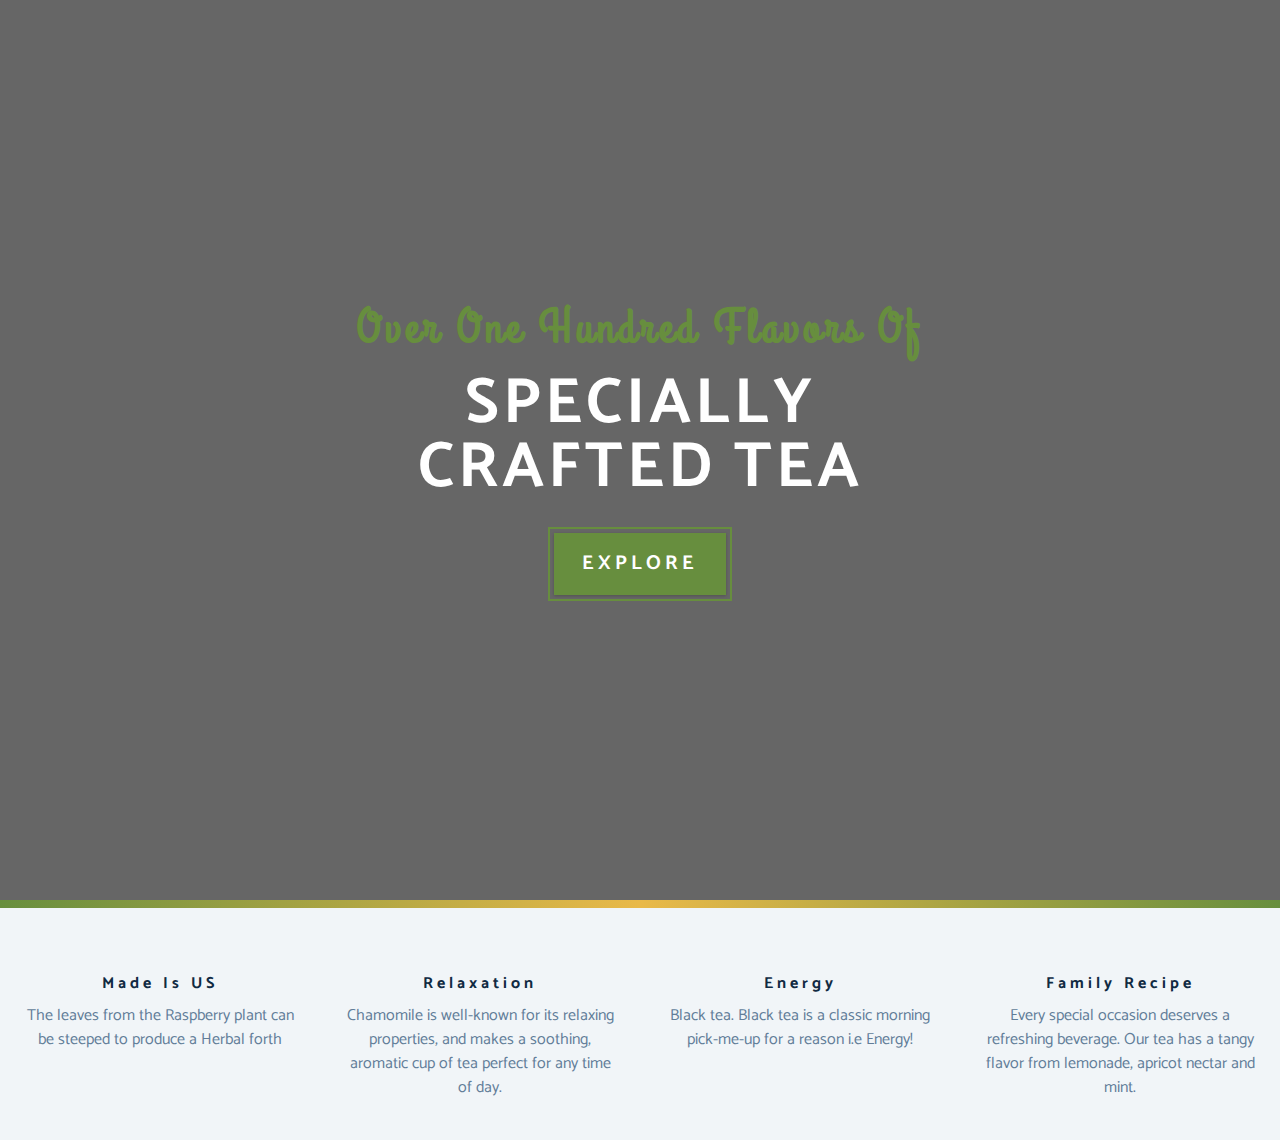
==== index.html @ 21730d1a "skills columns card and clear fix" ====
<!DOCTYPE html>
<html lang="en">
  <head>
    <meta charset="UTF-8" />
    <meta http-equiv="X-UA-Compatible" content="IE=edge" />
    <meta name="viewport" content="width=device-width, initial-scale=1.0" />
    <title>Tea Station Project || Home</title>
    <!-- Icon link -->
    <link
      rel="stylesheet"
      href="./fontawesome-free-6.2.1-web/css/all.min.css"
    />
    <!-- custom CSS link -->
    <link rel="stylesheet" href="css/styles.css" />
  </head>
  <body>
    <!-- navbar -->
    <!-- header -->
    <header class="header">
      <div class="banner">
        <h2>over one hundred flavors of</h2>
        <h1>specially <br />crafted tea</h1>
        <a href="skills.html" class="btn banner-btn"> explore </a>
      </div>
    </header>
    <!-- end of header -->
    <div class="content-divider"></div>
    <!-- skills section -->
    <section class="skills clearfix">
      <!-- single skill -->
      <article class="skill">
        <span class="skill-icon">
          <i class="fas fa-mug-hot"></i>
        </span>
        <h4 class="skill-title">made is US</h4>
        <p class="skill-text">
          The leaves from the Raspberry plant can be steeped to produce a Herbal
          forth
        </p>
      </article>
      <!-- END OF single skill -->
      <!-- second skill -->
      <article class="skill">
        <span class="skill-icon">
          <i class="fas fa-glass-cheers"></i>
        </span>
        <h4 class="skill-title">relaxation</h4>
        <p class="skill-text">
          Chamomile is well-known for its relaxing properties, and makes a
          soothing, aromatic cup of tea perfect for any time of day.
        </p>
      </article>
      <!-- END OF second skill -->
      <!-- Third skill -->
      <article class="skill">
        <span class="skill-icon">
          <i class="fas fa-bomb"></i>
        </span>
        <h4 class="skill-title">energy</h4>
        <p class="skill-text">
          Black tea. Black tea is a classic morning pick-me-up for a reason i.e
          Energy!
        </p>
      </article>
      <!-- END OF Third skill -->
      <!-- fourth skill -->
      <article class="skill">
        <span class="skill-icon">
          <i class="fas fa-mug-hot"></i>
        </span>
        <h4 class="skill-title">family recipe</h4>
        <p class="skill-text">
          Every special occasion deserves a refreshing beverage. Our tea has a
          tangy flavor from lemonade, apricot nectar and mint.
        </p>
      </article>
      <!-- END OF fourth skill -->
    </section>

    <!-- end of skills section -->
    <!-- Your Code goes here -->
    <script src="./app.js"></script>
  </body>
</html>
---- css/styles.css ----
/* 
===============================
Fonts
===============================
*/

/* 
global styles
-faster development
-reusable
*/
@import url('https://fonts.googleapis.com/css2?family=Catamaran:wght@400;700&family=Grand+Hotel&display=swap');

/* 
===============================
Variables
===============================
*/
:root {
  --clr-primary: #678e3e;
  --clr-primary-light: #beedac;
  --clr-grey-1: #102a42;
  --clr-grey-5: #617d98;
  --clr-grey-10: #f1f5f8;
  --clr-white: #fff;
  --ff-primary: 'Catamaran', sans-serif;
  --ff-secondary: 'Grand Hotel', cursive;
  --transition: all 0.3s linear;
  --spacing: 0.25rem;
  --radius: 0.5rem;
}

* {
  margin: 0;
  padding: 0;
  box-sizing: border-box;
}

body {
  font-family: var(--ff-primary);
  background: var(--clr-white);
  color: var(--clr-grey-1);
  line-height: 1.5;
  font-size: 0.875rem;
}

a {
  text-decoration: none;
}

img {
  width: 100%;
  display: block;
}

h1,
h2,
h3,
h4 {
  letter-spacing: var(--spacing);
  text-transform: capitalize;
  line-height: 1.25;
  margin-bottom: 0.75rem;
}
h1 {
  font-size: 3rem;
}
h2 {
  font-size: 2rem;
}
h3 {
  font-size: 1.5rem;
}
h4 {
  font-size: 0.875rem;
}
p {
  margin-bottom: 1.25rem;
}

@media screen and (min-width: 800px) {
  h1 {
    font-size: 4rem;
  }
  h2 {
    font-size: 3rem;
  }
  h3 {
    font-size: 2rem;
  }
  h4 {
    font-size: 1rem;
  }
  body {
    font-size: 1rem;
  }
  h1,
  h2,
  h3,
  h4 {
    line-height: 1;
  }
}
/* more global CSS */

.btn {
  text-transform: uppercase;
  background: var(--clr-primary);
  color: var(--clr-white);
  padding: 0.75rem 1rem;
  letter-spacing: var(--spacing);
  display: inline-block;
  font-weight: 700;
  transition: var(--transition);
  font-size: 1rem;
  border: none;
  cursor: pointer;
  box-shadow: 0 1px 3px rgba(0, 0, 0, 0.2);
}

.btn:hover {
  color: var(--clr-primary);
  background: var(--clr-primary-light);
}

.clearfix::after,
.clearfix::before {
  content: '';
  clear: both;
  display: table;
}
/* 
===============================
Header
===============================
*/

.header {
  min-height: 100vh;
  background: linear-gradient(rgba(0, 0, 0, 0.6), rgba(0, 0, 0, 0.6)),
    url('../images/main-bcg.jpeg') center/cover no-repeat fixed;
  position: relative;
  /* animation */
  overflow-x: hidden;
}
.banner {
  text-align: center;
  position: absolute;
  top: 50%;
  left: 50%;
  transform: translate(-50%, -50%);
}

.banner h2 {
  font-family: var(--ff-secondary);
  color: var(--clr-primary);
  /* animation */
}

.banner h1 {
  text-transform: uppercase;
  color: var(--clr-white);
  margin-top: 1.25rem;
  margin-bottom: 2rem;
  /* animation */
}

.banner-btn {
  outline: 0.125rem solid var(--clr-primary);
  outline-offset: 0.25rem;
  font-size: 1.25rem;
  padding: 1rem 1.75rem;
}

/* content divider */
.content-divider {
  height: 0.5rem;
  background: linear-gradient(
    to left,
    var(--clr-primary),
    #e9b949,
    var(--clr-primary)
  );
}

/* 
===============================
SKILLS
===============================
*/

.skills {
  background: var(--clr-grey-10);
}

.skill {
  padding: 2.5rem 0;
  text-align: center;
  transition: var(--transition);
}

.skill-icon {
  font-size: 2.5rem;
  margin-bottom: 1.25rem;
  transition: var(--transition);
  display: inline-block;
  color: var(--clr-primary);
}

.skill-text {
  color: var(--clr-grey-5);
  max-width: 17rem;
  margin: 0 auto;
}

.skill:hover {
  background: var(--clr-white);
  box-shadow: 0 2px var(--clr-primary);
}

.skill:hover .skill-icon {
  transform: translateY(-5px);
}

@media screen and (min-width: 576px) {
  .skill {
    float: left;
    width: 50%;
  }
}
@media screen and (min-width: 1200px) {
  .skill {
    width: 25%;
  }
}
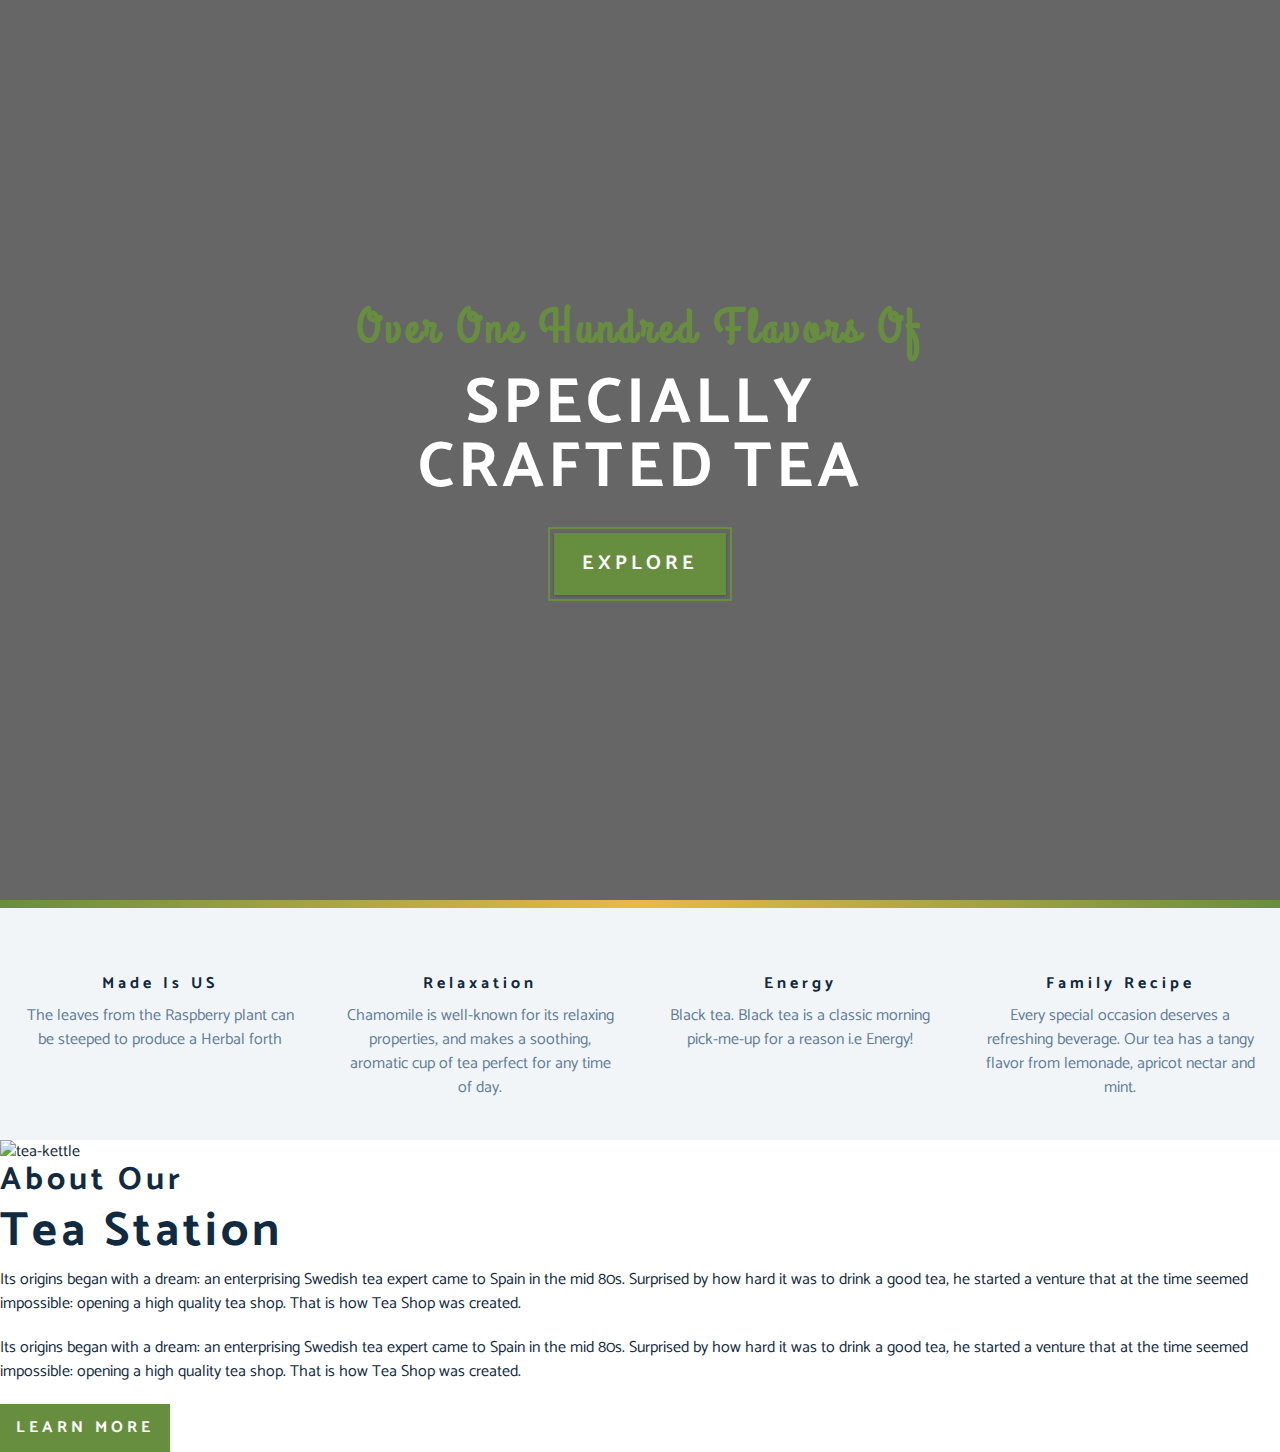
==== commit aa84f815: "setup about html structure" ====
--- a/index.html
+++ b/index.html
@@ -76,9 +76,48 @@
       </article>
       <!-- END OF fourth skill -->
     </section>
+    <!-- end of skills section -->
 
-    <!-- end of skills section -->
-    <!-- Your Code goes here -->
+    <!-- about -->
+    <section>
+      <div class="section-center clearfix">
+        <!-- about img -->
+        <article class="about-img">
+          <div class="about-picture-container">
+            <img
+              src="./images/about-bcg.jpeg"
+              alt="tea-kettle"
+              class="about-picture"
+            />
+          </div>
+        </article>
+        <!-- about info -->
+        <article class="about-info">
+          <!-- section title -->
+          <div class="section-title">
+            <h3>about our</h3>
+            <h2>tea station</h2>
+          </div>
+          <!-- end of section title -->
+          <p class="about-text">
+            Its origins began with a dream: an enterprising Swedish tea expert
+            came to Spain in the mid 80s. Surprised by how hard it was to drink
+            a good tea, he started a venture that at the time seemed impossible:
+            opening a high quality tea shop. That is how Tea Shop was created.
+          </p>
+          <p class="about-text">
+            Its origins began with a dream: an enterprising Swedish tea expert
+            came to Spain in the mid 80s. Surprised by how hard it was to drink
+            a good tea, he started a venture that at the time seemed impossible:
+            opening a high quality tea shop. That is how Tea Shop was created.
+          </p>
+          <a href="about.html" class="btn">learn more</a>
+        </article>
+      </div>
+    </section>
+    <!-- end of about  -->
+
+    <!-- Javacript -->
     <script src="./app.js"></script>
   </body>
 </html>
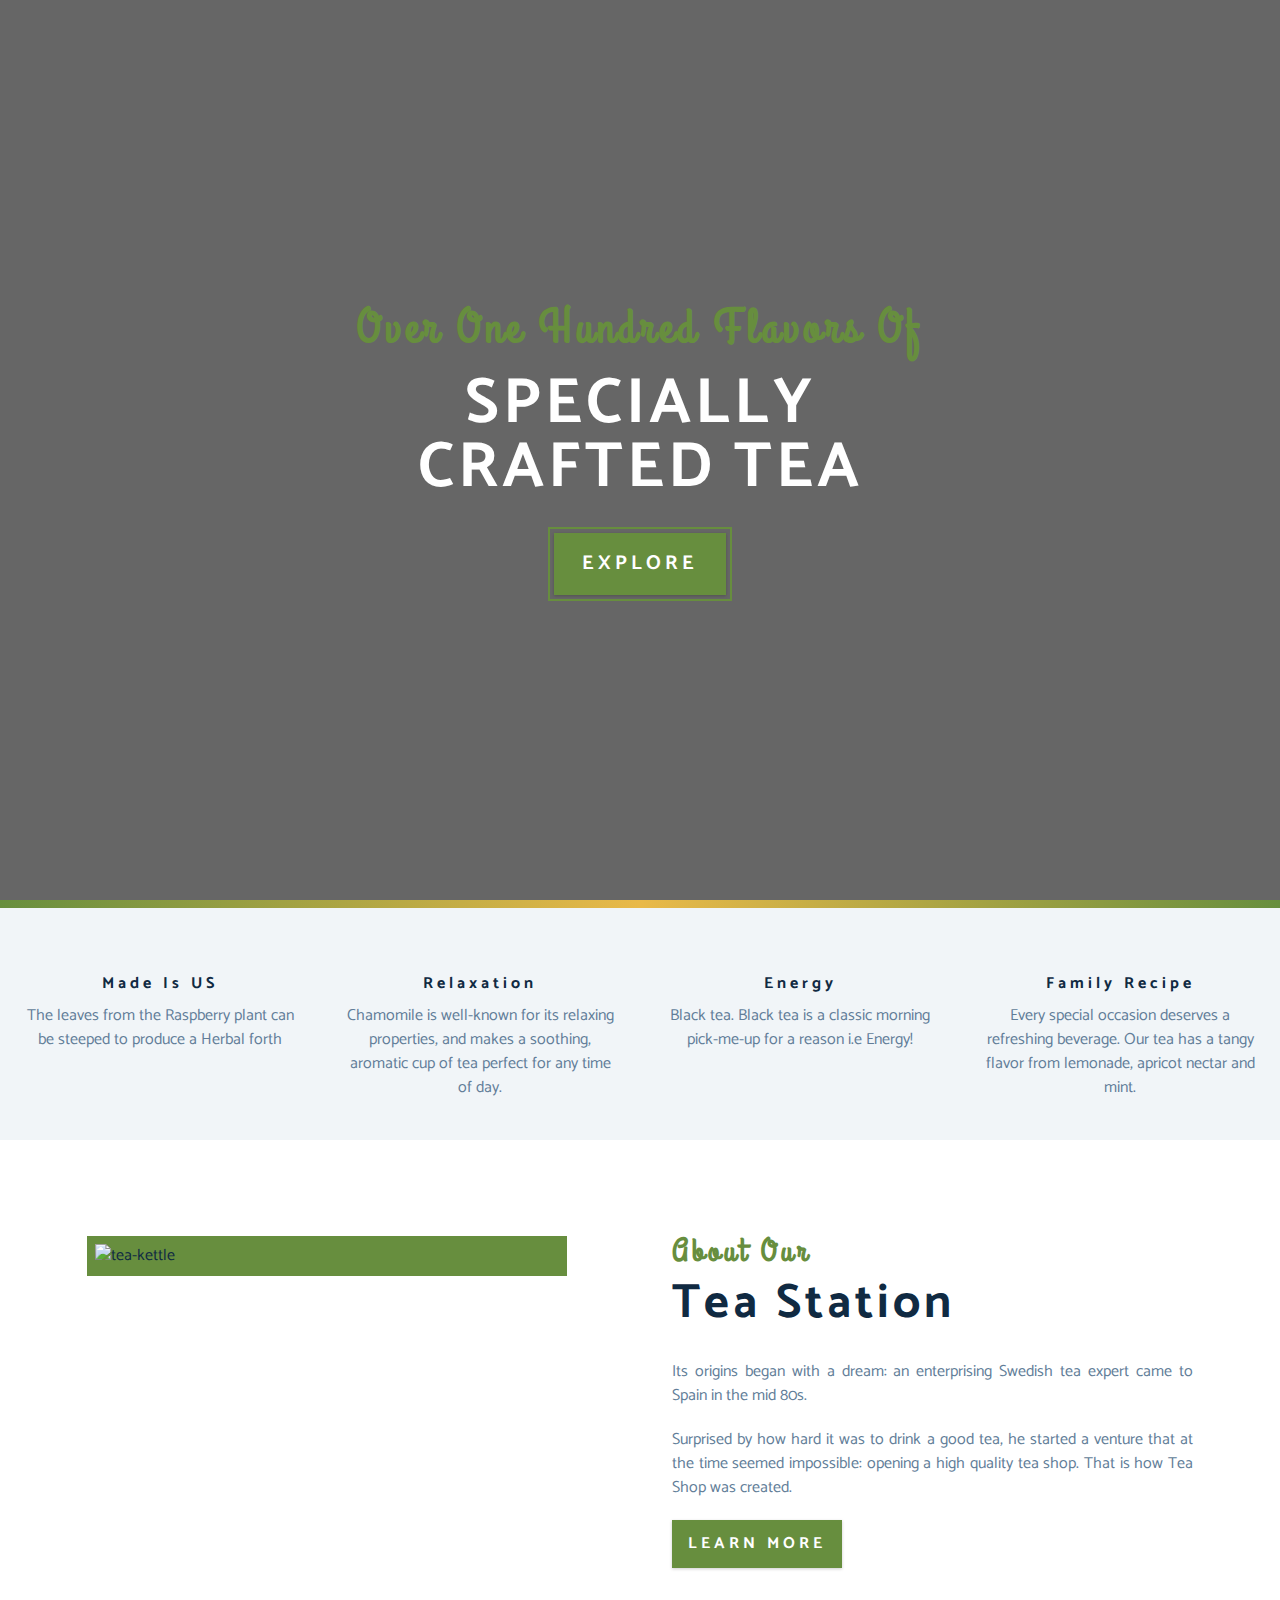
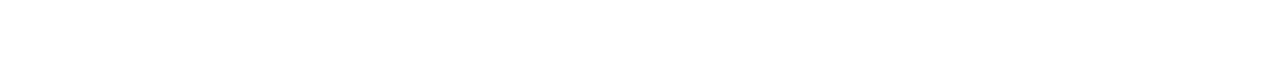
==== commit 721f2f57: "about css styling done" ====
--- a/index.html
+++ b/index.html
@@ -101,15 +101,12 @@
           <!-- end of section title -->
           <p class="about-text">
             Its origins began with a dream: an enterprising Swedish tea expert
-            came to Spain in the mid 80s. Surprised by how hard it was to drink
-            a good tea, he started a venture that at the time seemed impossible:
-            opening a high quality tea shop. That is how Tea Shop was created.
+            came to Spain in the mid 80s.
           </p>
           <p class="about-text">
-            Its origins began with a dream: an enterprising Swedish tea expert
-            came to Spain in the mid 80s. Surprised by how hard it was to drink
-            a good tea, he started a venture that at the time seemed impossible:
-            opening a high quality tea shop. That is how Tea Shop was created.
+            Surprised by how hard it was to drink a good tea, he started a
+            venture that at the time seemed impossible: opening a high quality
+            tea shop. That is how Tea Shop was created.
           </p>
           <a href="about.html" class="btn">learn more</a>
         </article>
--- a/css/styles.css
+++ b/css/styles.css
@@ -129,6 +129,30 @@
   clear: both;
   display: table;
 }
+
+.section-title h3 {
+  font-family: var(--ff-secondary);
+  color: var(--clr-primary);
+}
+
+.section-title {
+  margin-bottom: 2rem;
+}
+
+.section-center {
+  padding: 4rem 0;
+  width: 85vw;
+  margin: 0 auto;
+  max-width: 1170px;
+}
+
+@media screen and (min-width: 992px) {
+  .section-center {
+    padding: 4rem 1rem;
+    width: 95vw;
+  }
+}
+
 /* 
 ===============================
 Header
@@ -233,3 +257,47 @@
     width: 25%;
   }
 }
+
+/* 
+===============================
+About
+===============================
+*/
+.about-img,
+.about-info {
+  padding: 2rem 1rem;
+}
+
+.about-picture-container {
+  background: var(--clr-primary);
+  border: 0.5rem solid var(--clr-primary);
+  max-width: 30rem;
+  /* extra stuff */
+  overflow: hidden;
+}
+
+.about-picture {
+  transition: var(--transition);
+}
+
+.about-picture-container:hover .about-picture {
+  opacity: 0.6;
+  transform: scale(1.2);
+}
+
+.about-text {
+  max-width: 40rem;
+  color: var(--clr-grey-5);
+  text-align: justify;
+}
+
+@media screen and (min-width: 992px) {
+  .about-img,
+  .about-info {
+    float: left;
+    width: 50%;
+  }
+  .about-info {
+    padding-left: 2rem;
+  }
+}
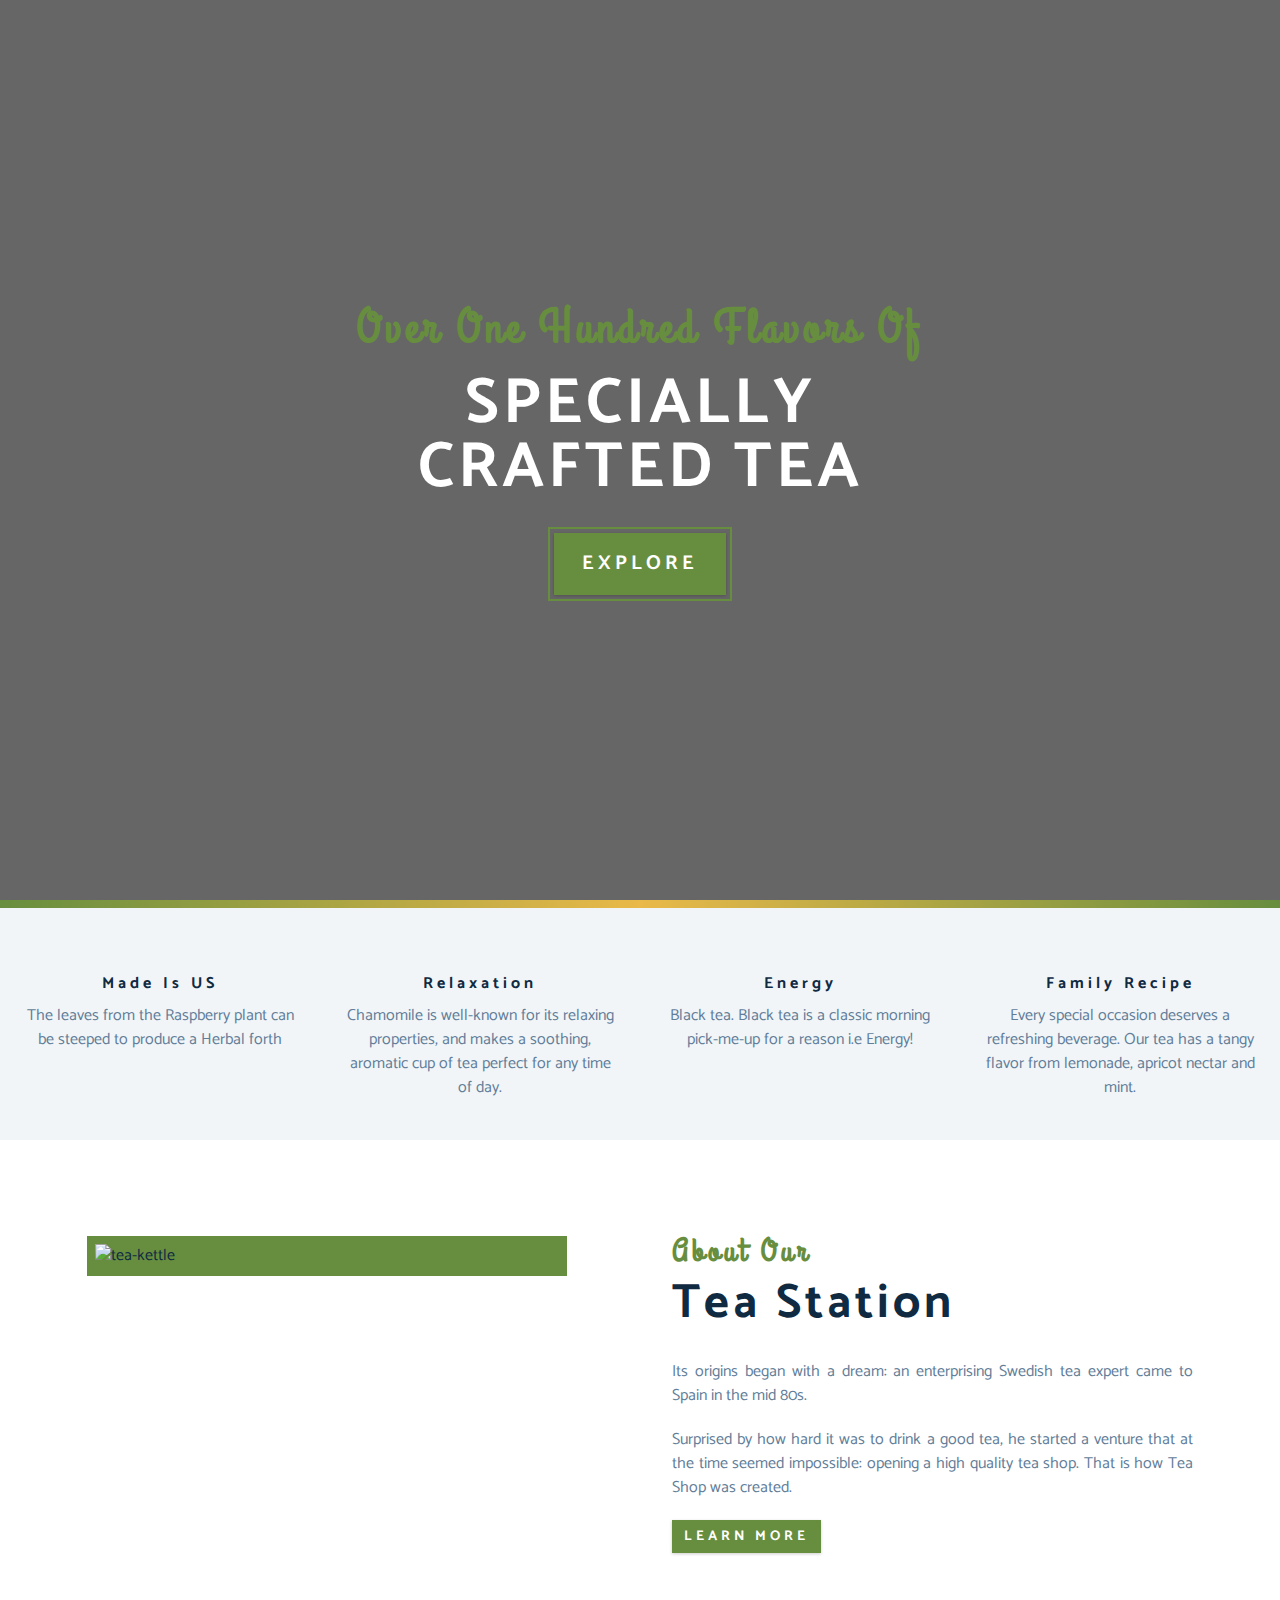
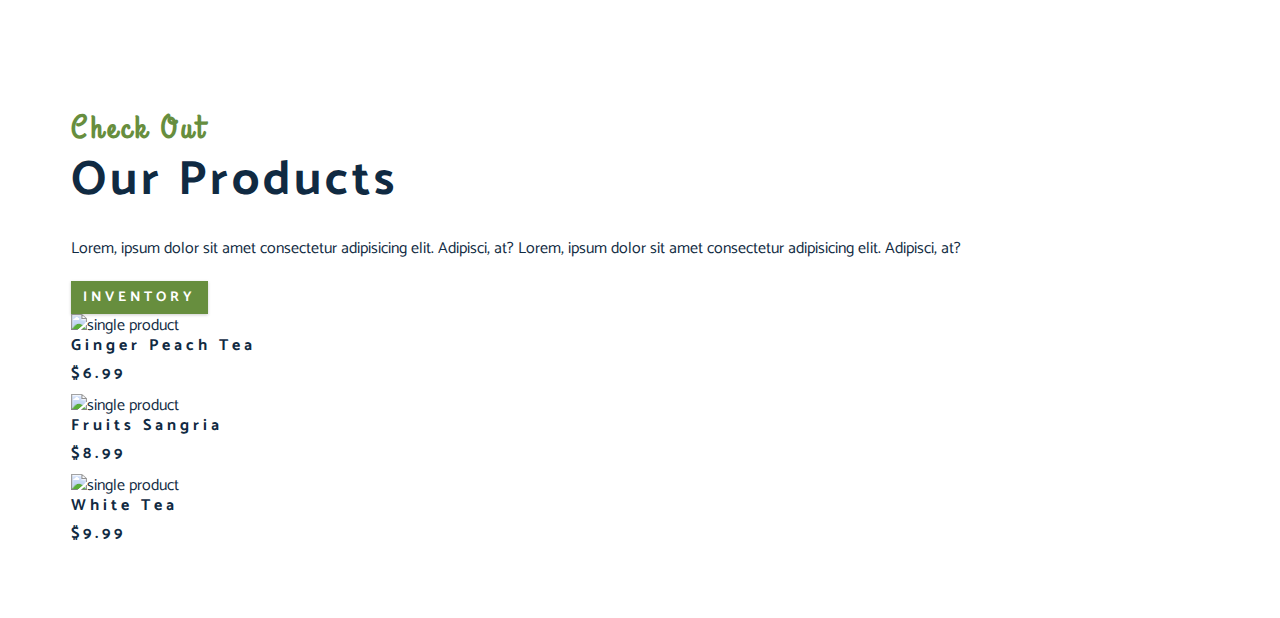
==== commit 7b06454e: "products html setup elements" ====
--- a/index.html
+++ b/index.html
@@ -113,7 +113,63 @@
       </div>
     </section>
     <!-- end of about  -->
-
+    <!-- products -->
+    <section class="products">
+      <div class="section-center clearfix">
+        <!-- products info -->
+        <article class="products-info">
+          <!-- section title -->
+          <div class="section-title">
+            <h3>check out</h3>
+            <h2>our products</h2>
+          </div>
+          <!-- end of section title -->
+          <p class="product-text">
+            Lorem, ipsum dolor sit amet consectetur adipisicing elit. Adipisci,
+            at? Lorem, ipsum dolor sit amet consectetur adipisicing elit.
+            Adipisci, at?
+          </p>
+          <a href="products.html" class="btn">inventory</a>
+        </article>
+        <!-- products inventory -->
+        <article class="products-inventory clearfix">
+          <!-- first product -->
+          <div class="product">
+            <img
+              src="./images/product-1.jpeg"
+              alt="single product"
+              class="product-img"
+            />
+            <h4 class="product-title">ginger peach tea</h4>
+            <h4 class="product-price">$6.99</h4>
+          </div>
+          <!-- end of first product -->
+          <!-- second product -->
+          <div class="product">
+            <img
+              src="./images/product-2.jpeg"
+              alt="single product"
+              class="product-img"
+            />
+            <h4 class="product-title">fruits sangria</h4>
+            <h4 class="product-price">$8.99</h4>
+          </div>
+          <!-- end of second product -->
+          <!-- third product -->
+          <div class="product">
+            <img
+              src="./images/product-3.jpeg"
+              alt="single product"
+              class="product-img"
+            />
+            <h4 class="product-title">white tea</h4>
+            <h4 class="product-price">$9.99</h4>
+          </div>
+          <!-- end of third product -->
+        </article>
+      </div>
+    </section>
+    <!-- end of products -->
     <!-- Javacript -->
     <script src="./app.js"></script>
   </body>
--- a/css/styles.css
+++ b/css/styles.css
@@ -107,12 +107,12 @@
   text-transform: uppercase;
   background: var(--clr-primary);
   color: var(--clr-white);
-  padding: 0.75rem 1rem;
+  padding: 0.375rem 0.75rem;
   letter-spacing: var(--spacing);
   display: inline-block;
   font-weight: 700;
   transition: var(--transition);
-  font-size: 1rem;
+  font-size: 0.875rem;
   border: none;
   cursor: pointer;
   box-shadow: 0 1px 3px rgba(0, 0, 0, 0.2);
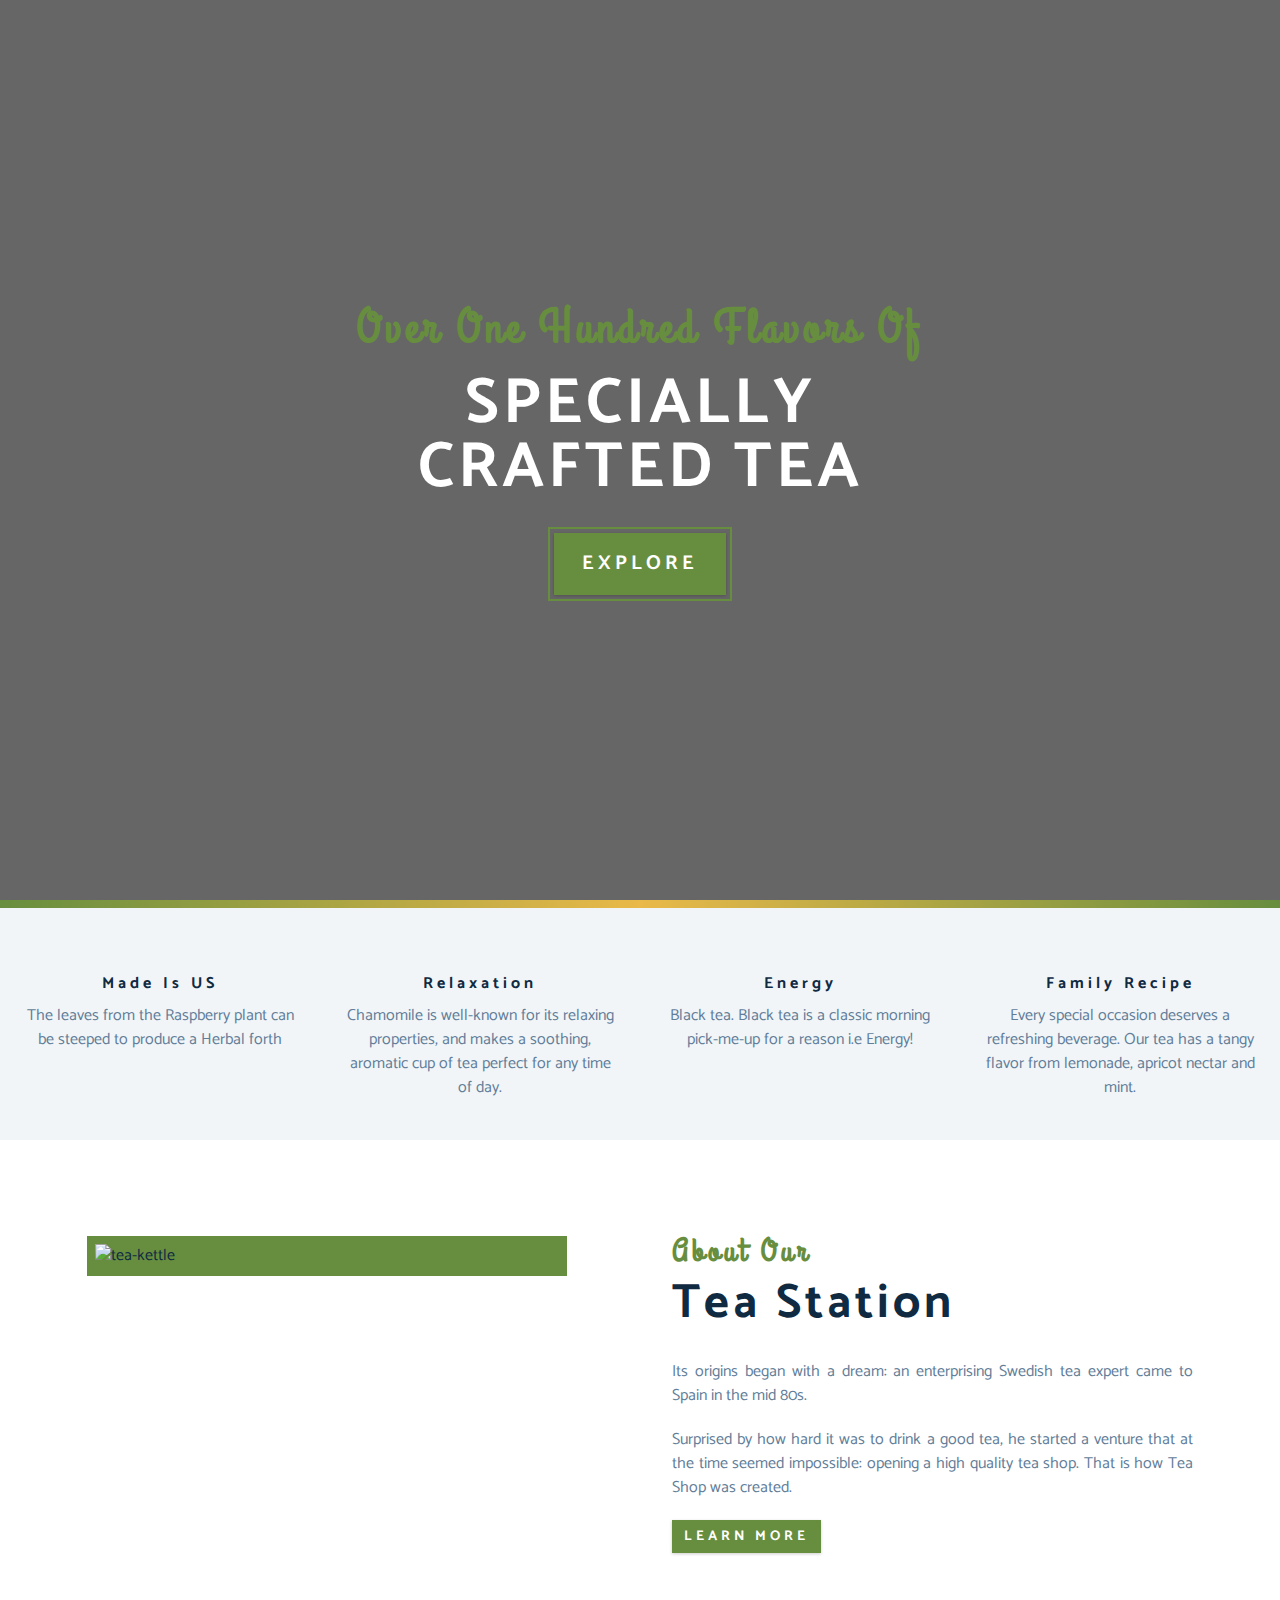
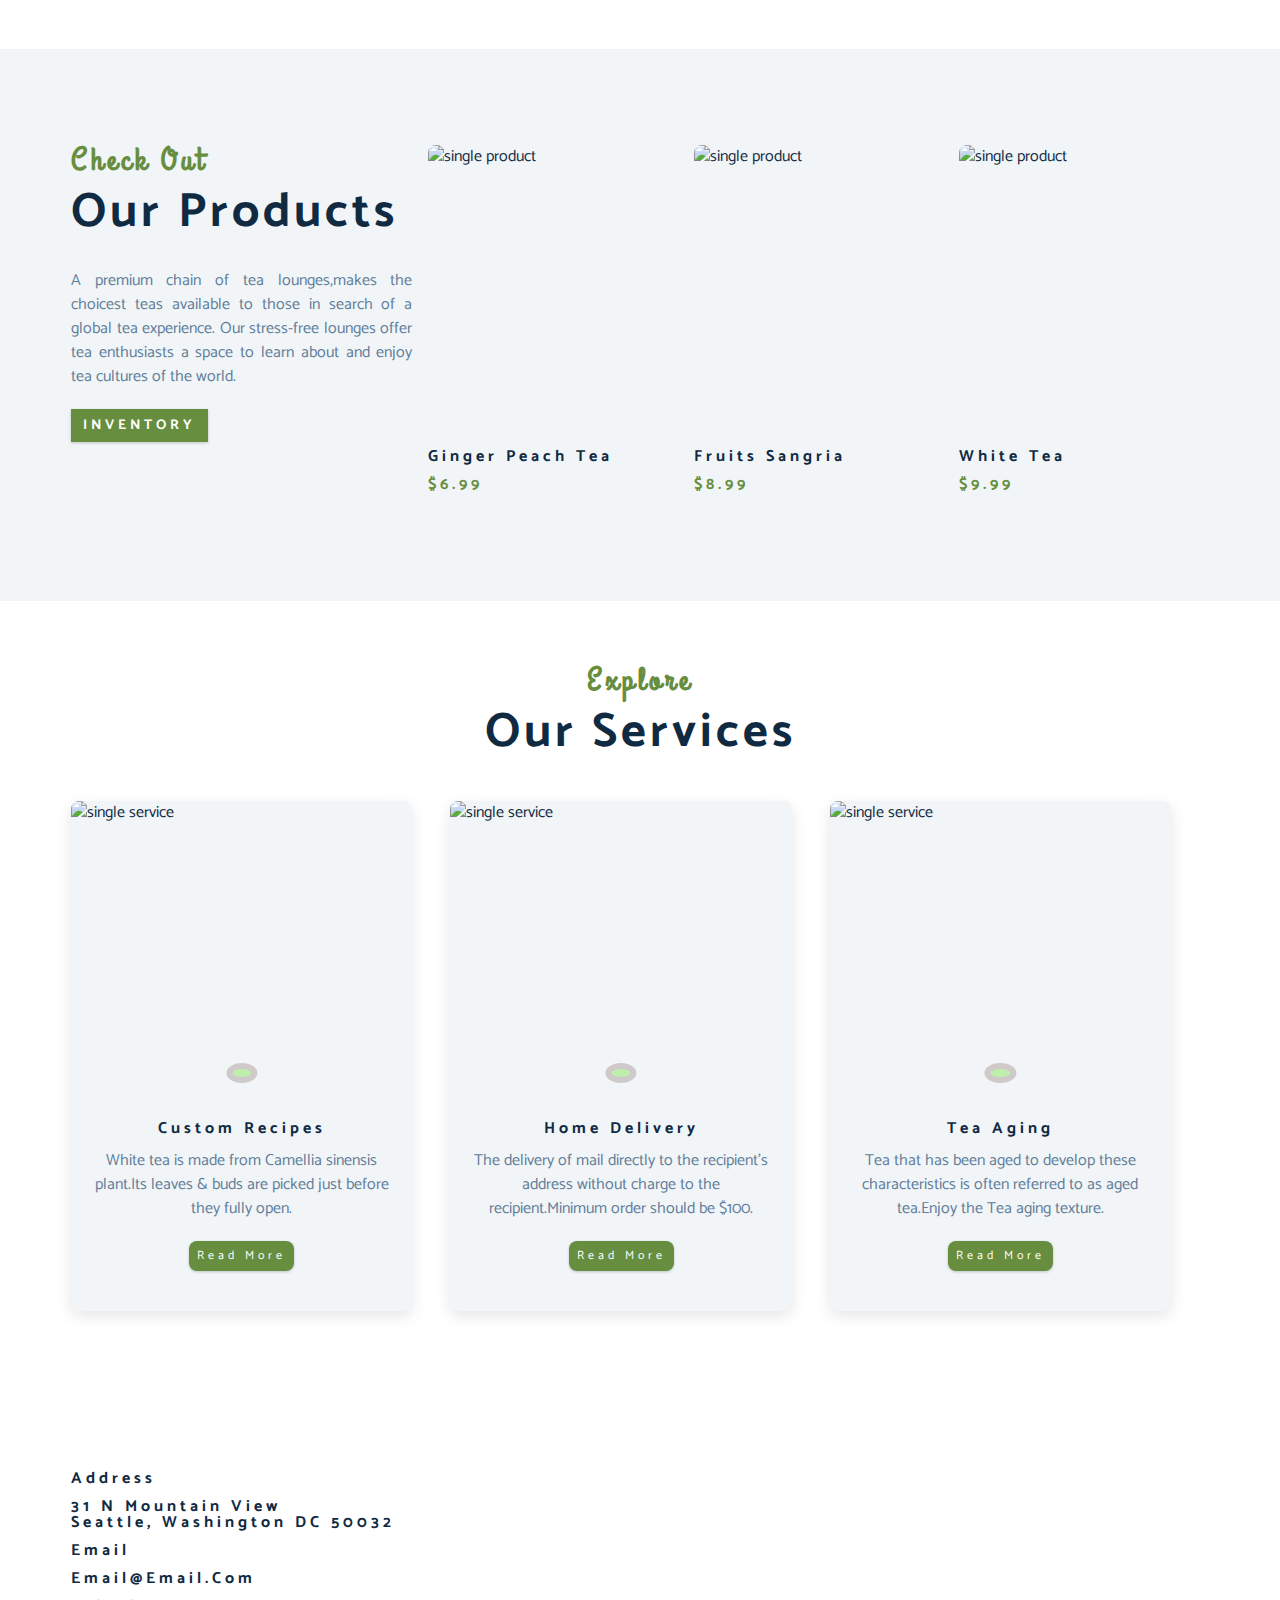
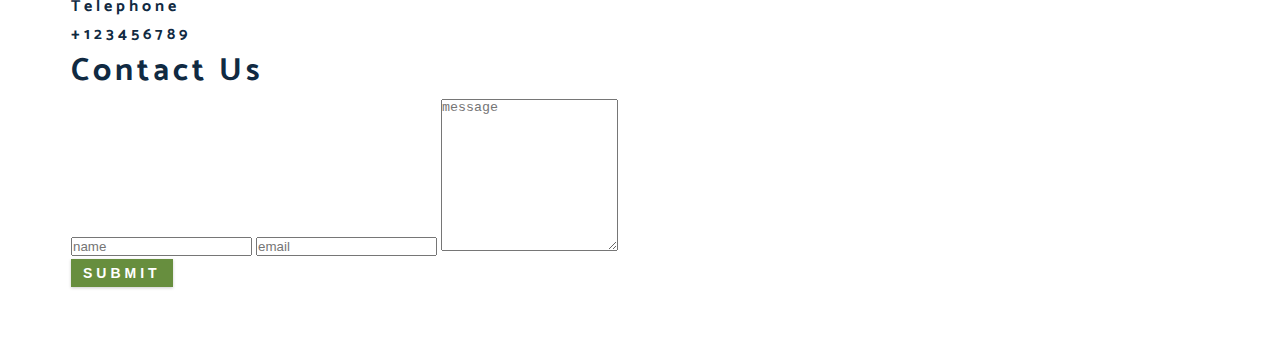
==== commit e9d5b0c1: "form html elements" ====
--- a/index.html
+++ b/index.html
@@ -125,9 +125,10 @@
           </div>
           <!-- end of section title -->
           <p class="product-text">
-            Lorem, ipsum dolor sit amet consectetur adipisicing elit. Adipisci,
-            at? Lorem, ipsum dolor sit amet consectetur adipisicing elit.
-            Adipisci, at?
+            A premium chain of tea lounges,makes the choicest teas available to
+            those in search of a global tea experience. Our stress-free lounges
+            offer tea enthusiasts a space to learn about and enjoy tea cultures
+            of the world.
           </p>
           <a href="products.html" class="btn">inventory</a>
         </article>
@@ -170,6 +171,169 @@
       </div>
     </section>
     <!-- end of products -->
+
+    <!-- services -->
+    <section class="services">
+      <!-- section title -->
+      <div class="section-title services-title">
+        <h3>explore</h3>
+        <h2>our services</h2>
+      </div>
+      <!-- end of section title -->
+      <div class="section-center clearfix">
+        <!-- first card -->
+        <article class="service-card">
+          <!-- image container -->
+          <div class="service-img-container">
+            <img
+              src="./service images/services1.jpg"
+              class="service-img"
+              alt="single service"
+            />
+            <!-- service icon -->
+            <span class="service-icon">
+              <i class="fas fa-mortar-pestle fa-fw"></i>
+            </span>
+          </div>
+          <!-- service info -->
+          <div class="service-info">
+            <h4>custom recipes</h4>
+            <p>
+              White tea is made from Camellia sinensis plant.Its leaves & buds
+              are picked just before they fully open.
+            </p>
+            <a href="products.html" class="btn service-btn">read more</a>
+          </div>
+        </article>
+        <!--end of first card -->
+        <!-- second card -->
+        <article class="service-card">
+          <!-- image container -->
+          <div class="service-img-container">
+            <img
+              src="./service images/services2.jpg"
+              class="service-img"
+              alt="single service"
+            />
+            <!-- service icon -->
+            <span class="service-icon">
+              <i class="fas fa-home fa-fw"></i>
+            </span>
+          </div>
+          <!-- service info -->
+          <div class="service-info">
+            <h4>home delivery</h4>
+            <p>
+              The delivery of mail directly to the recipient's address without
+              charge to the recipient.Minimum order should be $100.
+            </p>
+            <a href="products.html" class="btn service-btn">read more</a>
+          </div>
+        </article>
+        <!--end of second card -->
+        <!-- third card -->
+        <article class="service-card">
+          <!-- image container -->
+          <div class="service-img-container">
+            <img
+              src="./service images/services3.jpg"
+              class="service-img"
+              alt="single service"
+            />
+            <!-- service icon -->
+            <span class="service-icon">
+              <i class="fas fa-mug-hot fa-fw"></i>
+            </span>
+          </div>
+          <!-- service info -->
+          <div class="service-info">
+            <h4>tea aging</h4>
+            <p>
+              Tea that has been aged to develop these characteristics is often
+              referred to as aged tea.Enjoy the Tea aging texture.
+            </p>
+            <a href="products.html" class="btn service-btn">read more</a>
+          </div>
+        </article>
+        <!--end of third card -->
+      </div>
+    </section>
+    <!-- end of services -->
+    <!-- contact form -->
+    <section class="contact">
+      <div class="section-center clearfix">
+        <!-- contact info -->
+        <article class="contact-info">
+          <!-- contact item address-->
+          <div class="contact-item">
+            <h4 class="contact-title">
+              <span class="contact-icon">
+                <i class="fas fa-location-arrow"></i>
+              </span>
+              address
+            </h4>
+            <h4 class="contact-text">
+              31 N Mountain View<br />
+              Seattle, Washington DC 50032
+            </h4>
+          </div>
+          <!-- end of contact item address -->
+          <!-- contact item email-->
+          <div class="contact-item">
+            <h4 class="contact-title">
+              <span class="contact-icon">
+                <i class="fas fa-envelope"></i>
+              </span>
+              email
+            </h4>
+            <h4 class="contact-text">email@email.com</h4>
+          </div>
+          <!-- end of contact item email -->
+          <!-- contact item phone -->
+          <div class="contact-item">
+            <h4 class="contact-title">
+              <span class="contact-icon">
+                <i class="fas fa-phone"></i>
+              </span>
+              telephone
+            </h4>
+            <h4 class="contact-text">+123456789</h4>
+          </div>
+          <!-- end of contact item phone -->
+        </article>
+        <!-- contact form -->
+        <article class="contact-form">
+          <h3>contact us</h3>
+          <form>
+            <div class="form-group">
+              <!-- inputs -->
+              <input
+                type="text"
+                placeholder="name"
+                class="form-control"
+                name="name"
+              />
+              <input
+                type="email"
+                placeholder="email"
+                class="form-control"
+                name="email"
+              />
+              <textarea
+                name="message"
+                placeholder="message"
+                class="form-control"
+                rows="10"
+              ></textarea>
+            </div>
+            <!-- button -->
+            <button type="submit" class="submit-btn btn">submit</button>
+          </form>
+        </article>
+      </div>
+    </section>
+
+    <!-- end of contact form -->
     <!-- Javacript -->
     <script src="./app.js"></script>
   </body>
--- a/css/styles.css
+++ b/css/styles.css
@@ -301,3 +301,146 @@
     padding-left: 2rem;
   }
 }
+
+/* 
+===============================
+Products
+===============================
+*/
+
+.products {
+  background: var(--clr-grey-10);
+}
+.products article {
+  padding: 2rem 0;
+}
+
+.product-text {
+  color: var(--clr-grey-5);
+  max-width: 26rem;
+  text-align: justify;
+}
+.product {
+  margin-bottom: 2rem;
+}
+.product-img {
+  border-radius: var(--radius);
+  margin-bottom: 2rem;
+  height: 17rem;
+  object-fit: cover;
+}
+
+.product-price {
+  color: var(--clr-primary);
+}
+
+@media screen and (min-width: 768px) {
+  .product {
+    float: left;
+    width: 50%;
+    padding-right: 2rem;
+  }
+}
+@media screen and (min-width: 992px) {
+  .product {
+    width: 33.3%;
+  }
+}
+@media screen and (min-width: 1200px) {
+  .products-info {
+    float: left;
+    width: 30%;
+  }
+  .products-inventory {
+    float: left;
+    width: 70%;
+  }
+  .product {
+    margin-bottom: 0;
+    padding: 0 1rem;
+  }
+}
+
+/* 
+===============================
+Services
+===============================
+*/
+
+.services-title {
+  margin-top: 4rem;
+  margin-bottom: -4rem;
+  text-align: center;
+}
+
+.service-card {
+  margin: 2rem 0;
+  background: var(--clr-grey-10);
+  border-radius: var(--radius);
+  box-shadow: 0 5px 15px rgba(0, 0, 0, 0.1);
+  transition: var(--transition);
+}
+.service-card:hover {
+  transform: scale(1.02);
+  box-shadow: 0 5px 15px rgba(0, 0, 0, 0.2);
+}
+
+.service-img {
+  height: 17rem;
+  object-fit: cover;
+  border-top-left-radius: var(--radius);
+  border-top-right-radius: var(--radius);
+}
+
+.service-info {
+  text-align: center;
+  padding: 3rem 1rem 2.5rem 1rem;
+}
+
+.service-info p {
+  max-width: 20rem;
+  color: var(--clr-grey-5);
+  margin: 0 auto;
+}
+
+.service-btn {
+  font-size: 0.75rem;
+  text-transform: capitalize;
+  padding: 0.375rem 0.5rem;
+  border-radius: var(--radius);
+  font-weight: 400;
+  margin-top: 1.25rem;
+}
+
+@media screen and (min-width: 768px) {
+  .service-card {
+    float: left;
+    width: 45%;
+    margin-right: 5%;
+    /* 100% 45% 90% 5%*/
+  }
+}
+@media screen and (min-width: 992px) {
+  .service-card {
+    width: 30%;
+    margin-right: 3.333%;
+    /* 100% 30% 3.333%*/
+  }
+}
+
+.service-img-container {
+  position: relative;
+}
+
+.service-icon {
+  position: absolute;
+  left: 50%;
+  bottom: 0;
+  font-size: 2rem;
+  color: var(--clr-primary);
+  background: var(--clr-primary-light);
+  padding: 0.25rem 0.6rem;
+  border-radius: 50%;
+  transform: translate(-50%, 50%);
+  border: 0.375rem solid rgb(208, 201, 201);
+}
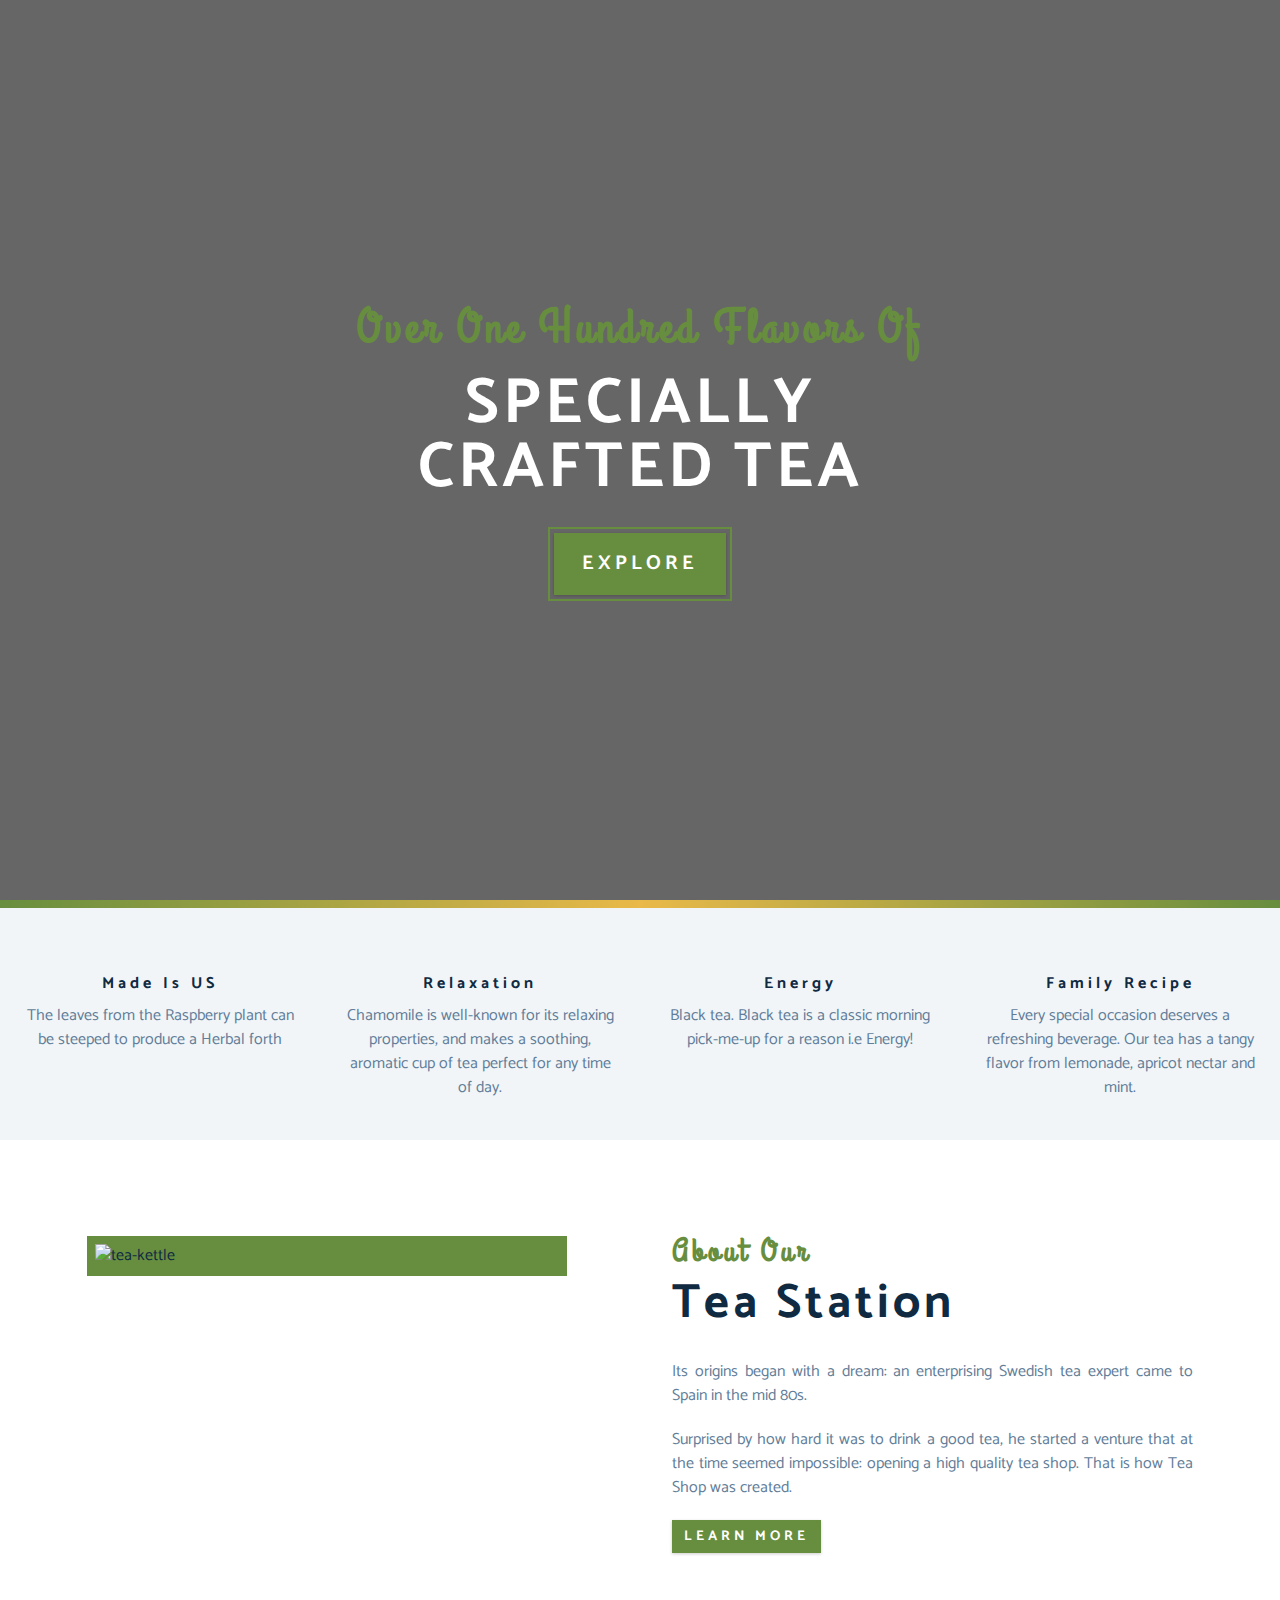
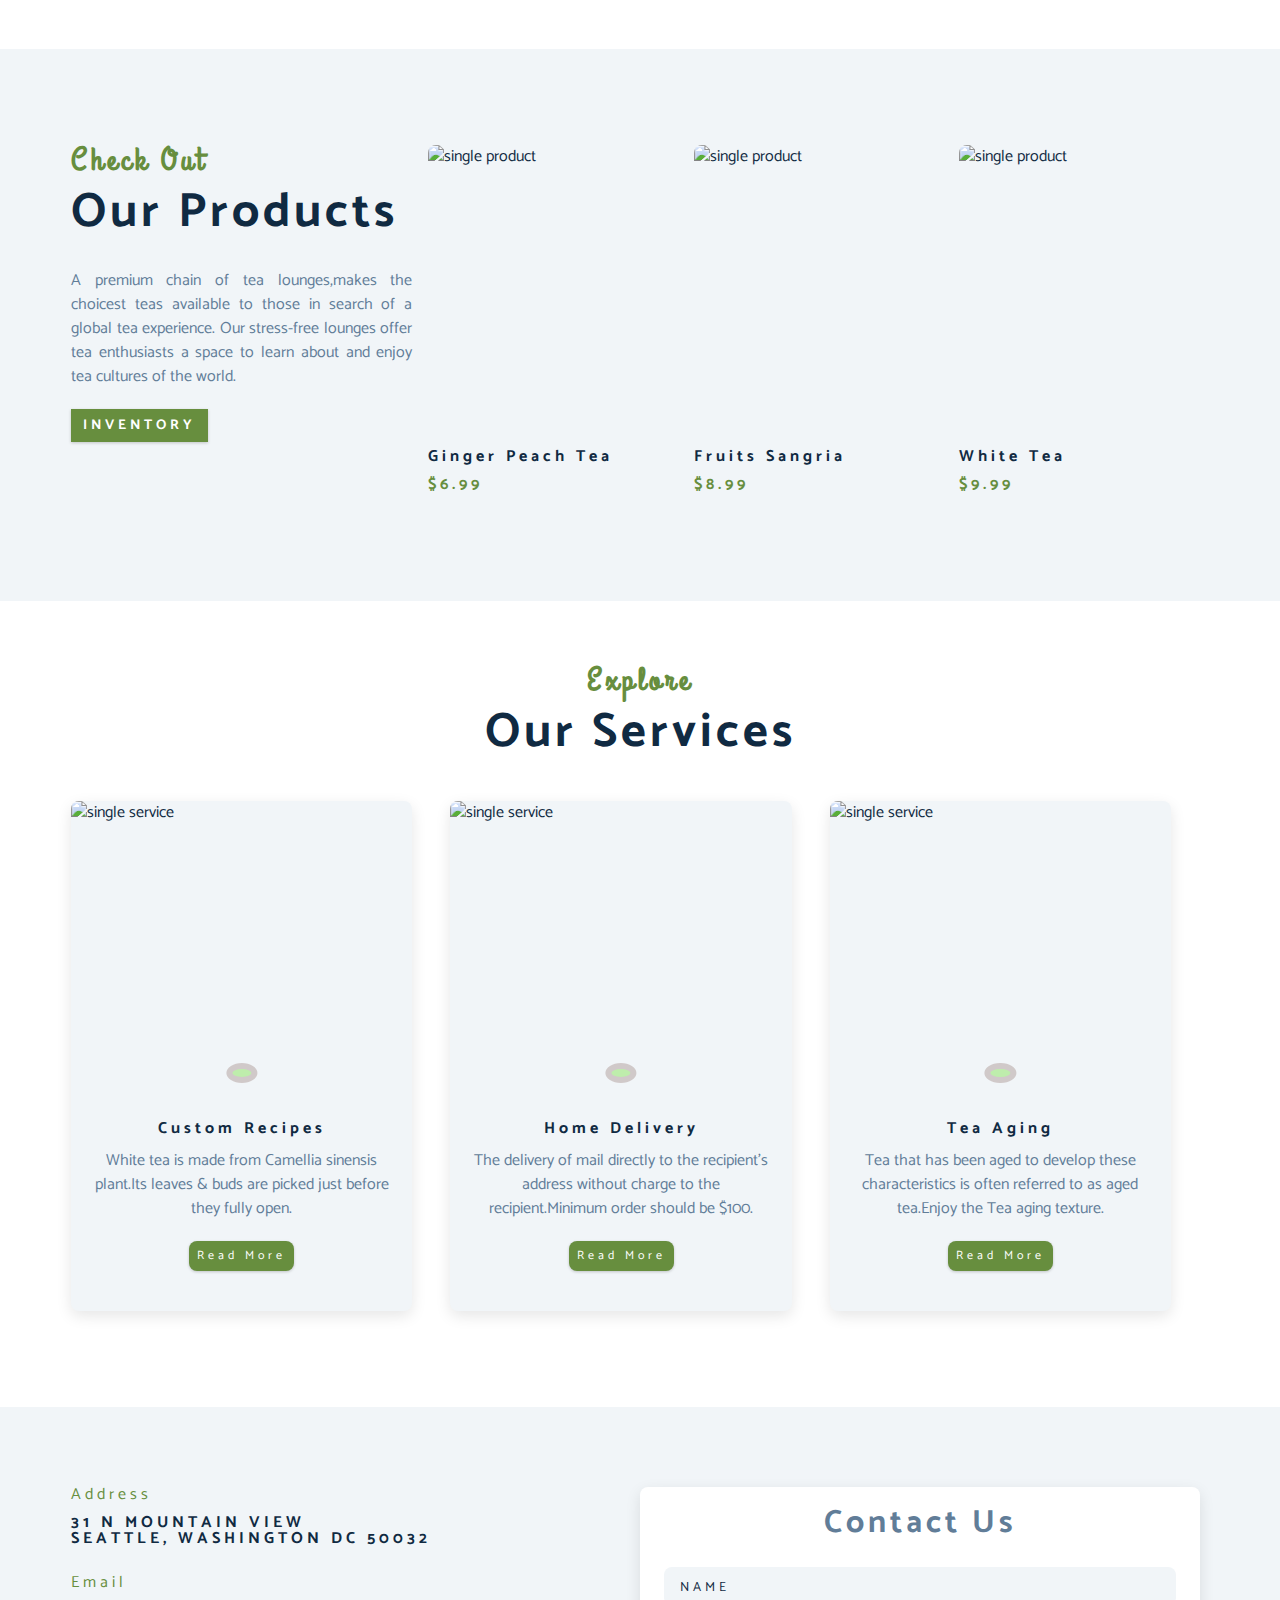
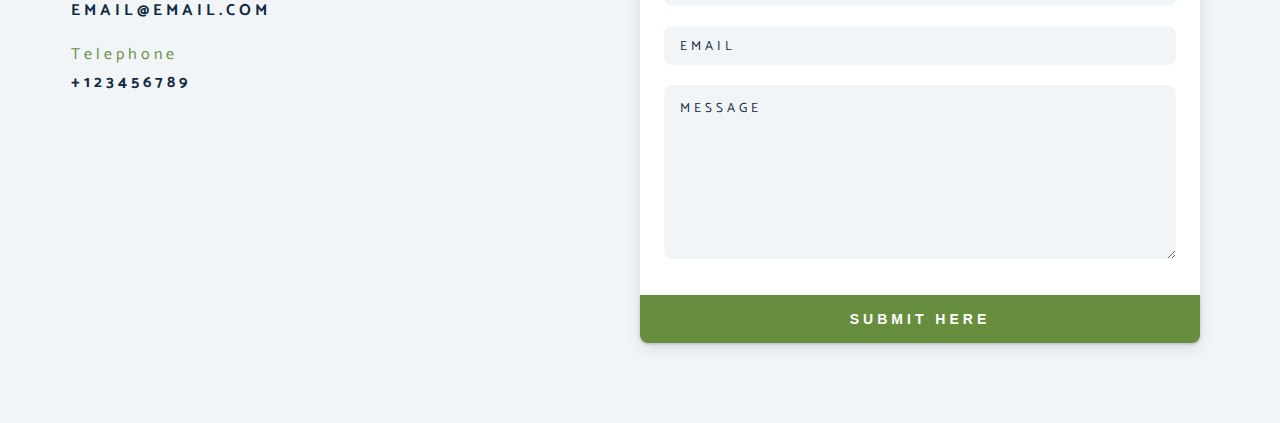
==== commit 382b3303: "contact form section styling done" ====
--- a/index.html
+++ b/index.html
@@ -327,7 +327,7 @@
               ></textarea>
             </div>
             <!-- button -->
-            <button type="submit" class="submit-btn btn">submit</button>
+            <button type="submit" class="submit-btn btn">submit here</button>
           </form>
         </article>
       </div>
--- a/css/styles.css
+++ b/css/styles.css
@@ -444,3 +444,92 @@
   transform: translate(-50%, 50%);
   border: 0.375rem solid rgb(208, 201, 201);
 }
+
+/* 
+===============================
+Contact-form
+===============================
+*/
+
+.contact {
+  background: var(--clr-grey-10);
+}
+.contact-form,
+.contact-info {
+  margin: 1rem 0;
+}
+
+.contact-item {
+  margin-bottom: 1.75rem;
+}
+
+.contact-title {
+  color: var(--clr-primary);
+  font-weight: 400;
+}
+
+.contact-text {
+  text-transform: uppercase;
+}
+
+.contact-form {
+  background: var(--clr-white);
+  border-radius: var(--radius);
+  text-align: center;
+  box-shadow: 0 5px 15px rgba(0, 0, 0, 0.1);
+  transition: var(--transition);
+  max-width: 35rem;
+}
+
+.contact-form:hover {
+  box-shadow: 0 5px 15px rgba(0, 0, 0, 0.2);
+}
+
+.contact-form h3 {
+  padding-top: 1.25rem;
+  color: var(--clr-grey-5);
+}
+.form-group {
+  padding: 1rem 1.5rem;
+}
+
+.form-control {
+  display: block;
+  width: 100%;
+  padding: 0.75rem 1rem;
+  border: none;
+  margin-bottom: 1.25rem;
+  background: var(--clr-grey-10);
+  border-radius: var(--radius);
+  text-transform: uppercase;
+  letter-spacing: var(--spacing);
+}
+
+.form-control::placeholder {
+  font-family: var(--ff-primary);
+  color: var(--clr-grey-1);
+  text-transform: uppercase;
+  letter-spacing: var(--spacing);
+}
+
+.submit-btn {
+  display: block;
+  width: 100%;
+  padding: 1rem;
+  border-bottom-left-radius: var(--radius);
+  border-bottom-right-radius: var(--radius);
+}
+
+@media screen and (min-width: 992px) {
+  .contact-form,
+  .contact-info {
+    float: left;
+    width: 50%;
+  }
+}
+
+/* 
+===============================
+Footer
+===============================
+*/
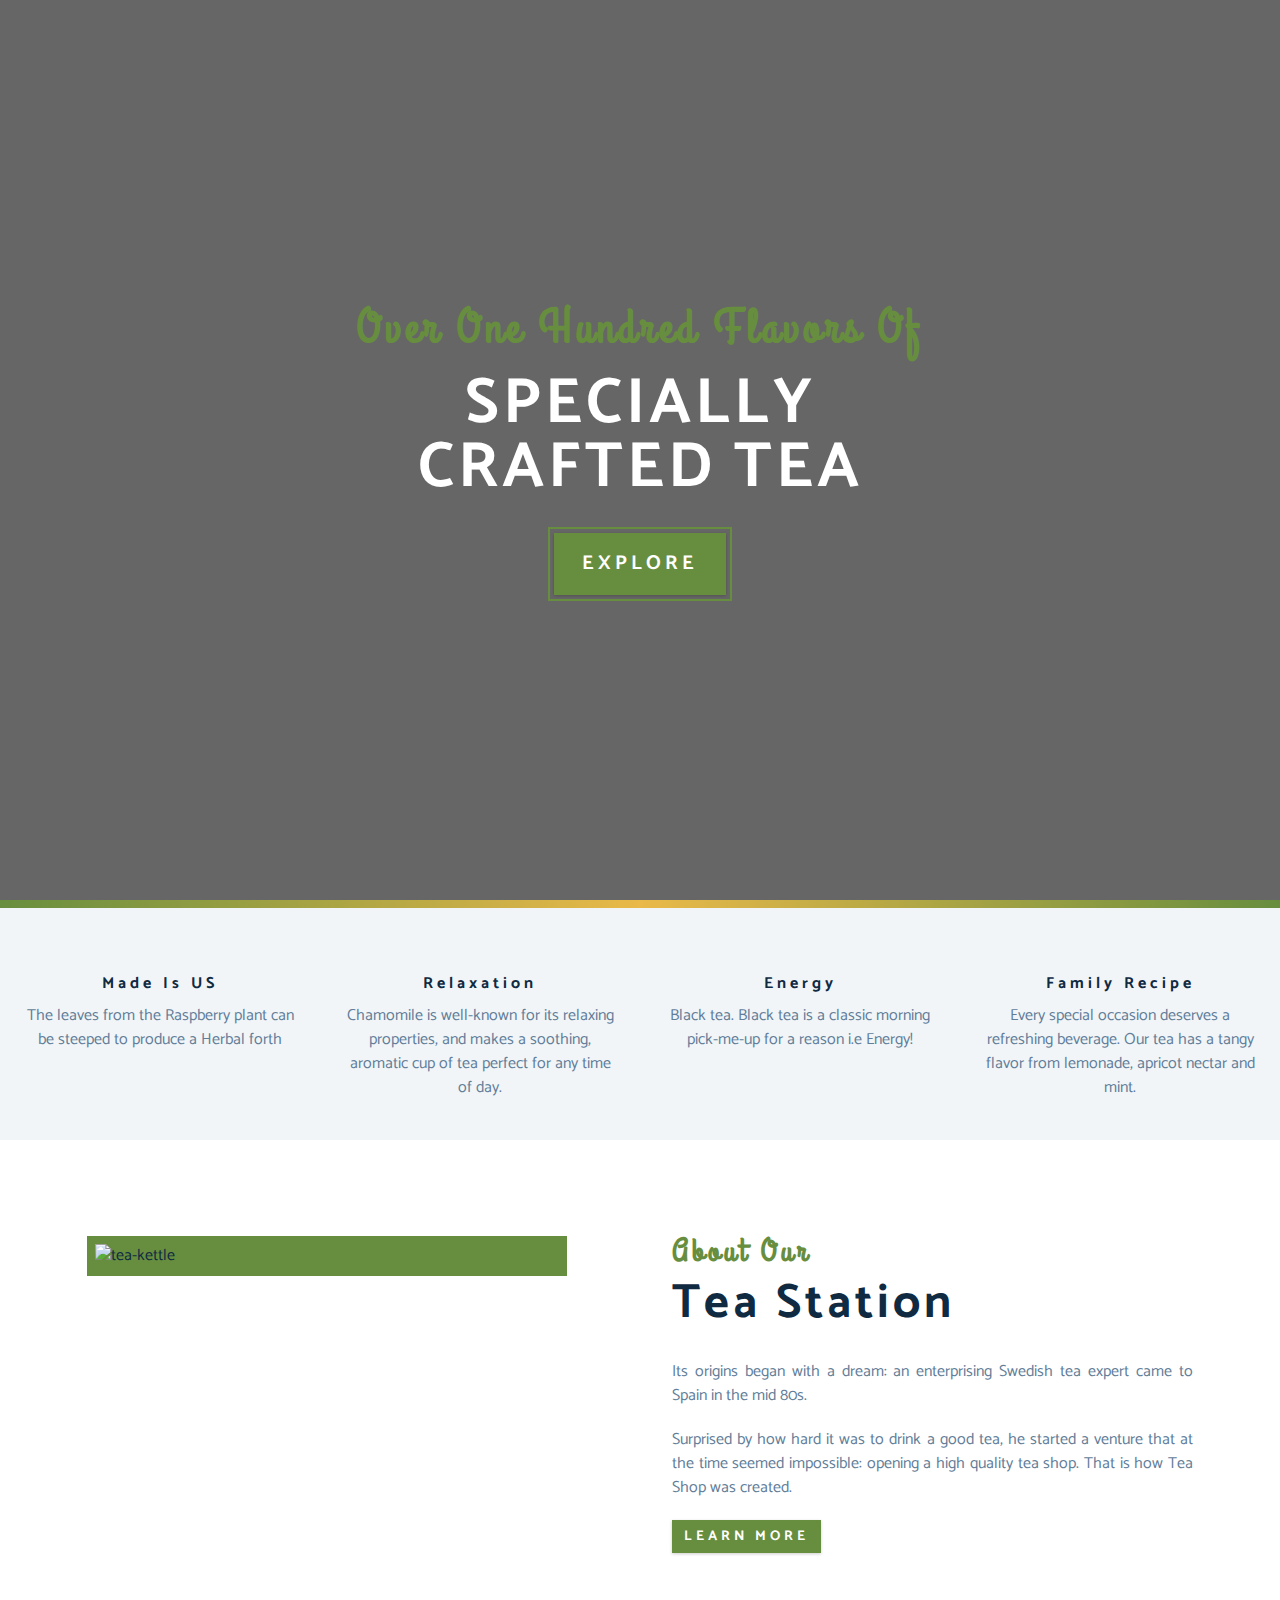
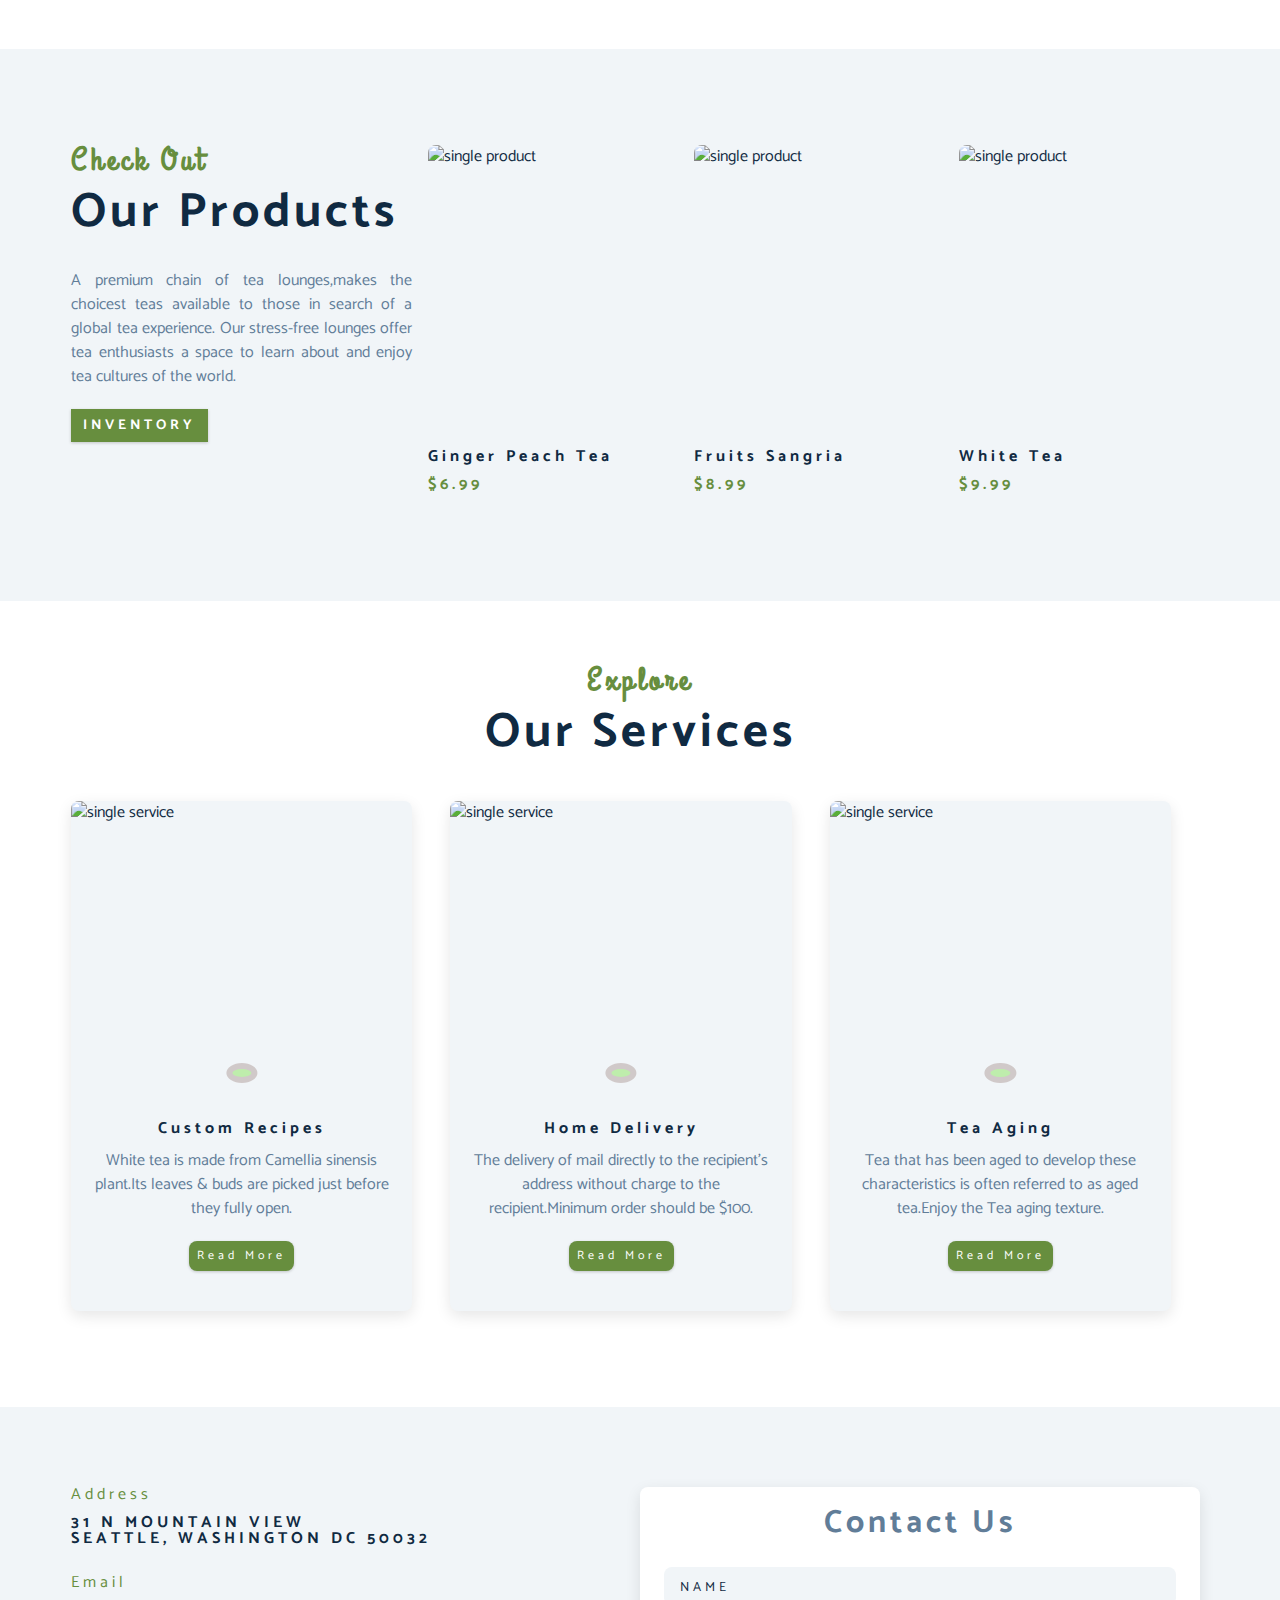
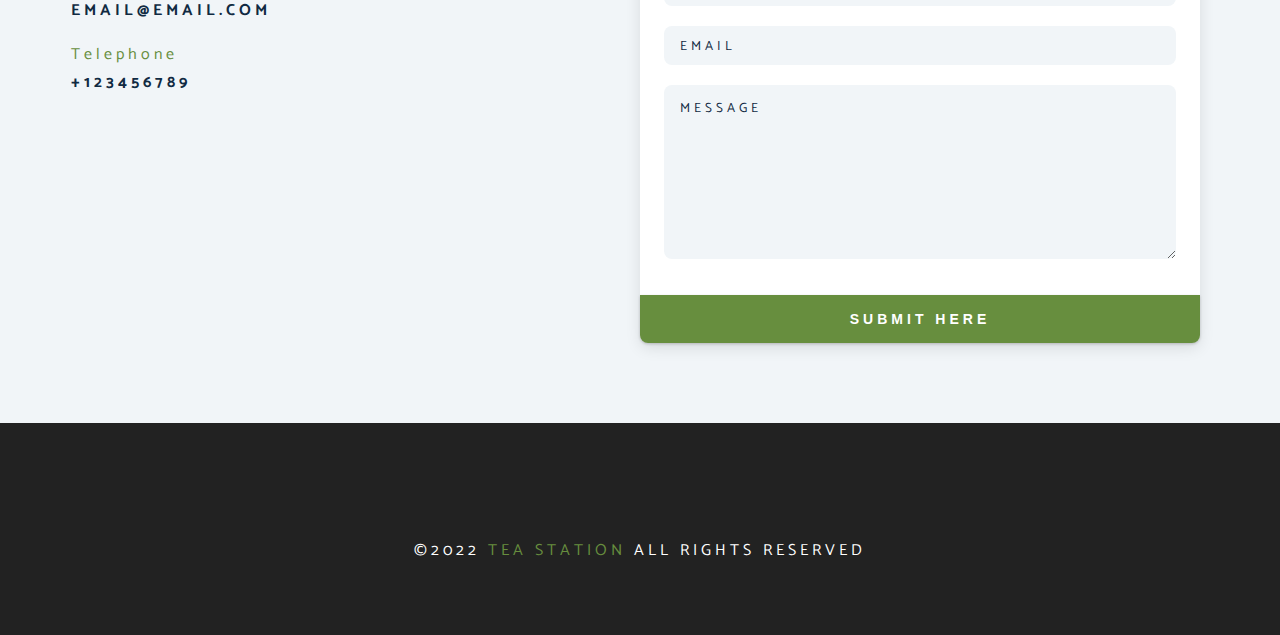
==== commit 27f7b4fb: "footer css done" ====
--- a/index.html
+++ b/index.html
@@ -334,7 +334,34 @@
     </section>
 
     <!-- end of contact form -->
-    <!-- Javacript -->
-    <script src="./app.js"></script>
+
+    <!-- footer -->
+    <footer class="footer">
+      <div class="section-center">
+        <div class="social-icons">
+          <!-- social icon 1 -->
+          <a href="#" class="social-icon">
+            <i class="fab fa-facebook"></i>
+          </a>
+          <!-- end of social icon -->
+          <!-- social icon 2 -->
+          <a href="#" class="social-icon">
+            <i class="fab fa-twitter"></i>
+          </a>
+          <!-- end of social icon -->
+          <!-- social icon 3 -->
+          <a href="#" class="social-icon">
+            <i class="fa-brands fa-linkedin"></i>
+          </a>
+          <!-- end of social icon -->
+        </div>
+        <h4 class="footer-text">
+          &copy;<span id="date">2022</span>
+          <span class="company">tea station</span>
+          all rights reserved
+        </h4>
+      </div>
+    </footer>
+    <script src="app.js"></script>
   </body>
 </html>
--- a/css/styles.css
+++ b/css/styles.css
@@ -527,9 +527,32 @@
     width: 50%;
   }
 }
-
 /* 
 ===============================
 Footer
 ===============================
 */
+.footer {
+  background: #222;
+  text-align: center;
+}
+.social-icon {
+  color: var(--clr-white);
+  font-size: 1.5rem;
+  margin-right: 1rem;
+  transition: var(--transition);
+}
+
+.social-icon:hover {
+  color: var(--clr-primary);
+}
+.footer-text {
+  margin-top: 1.25rem;
+  text-transform: uppercase;
+  color: var(--clr-white);
+  font-weight: 400;
+}
+
+.company {
+  color: var(--clr-primary);
+}
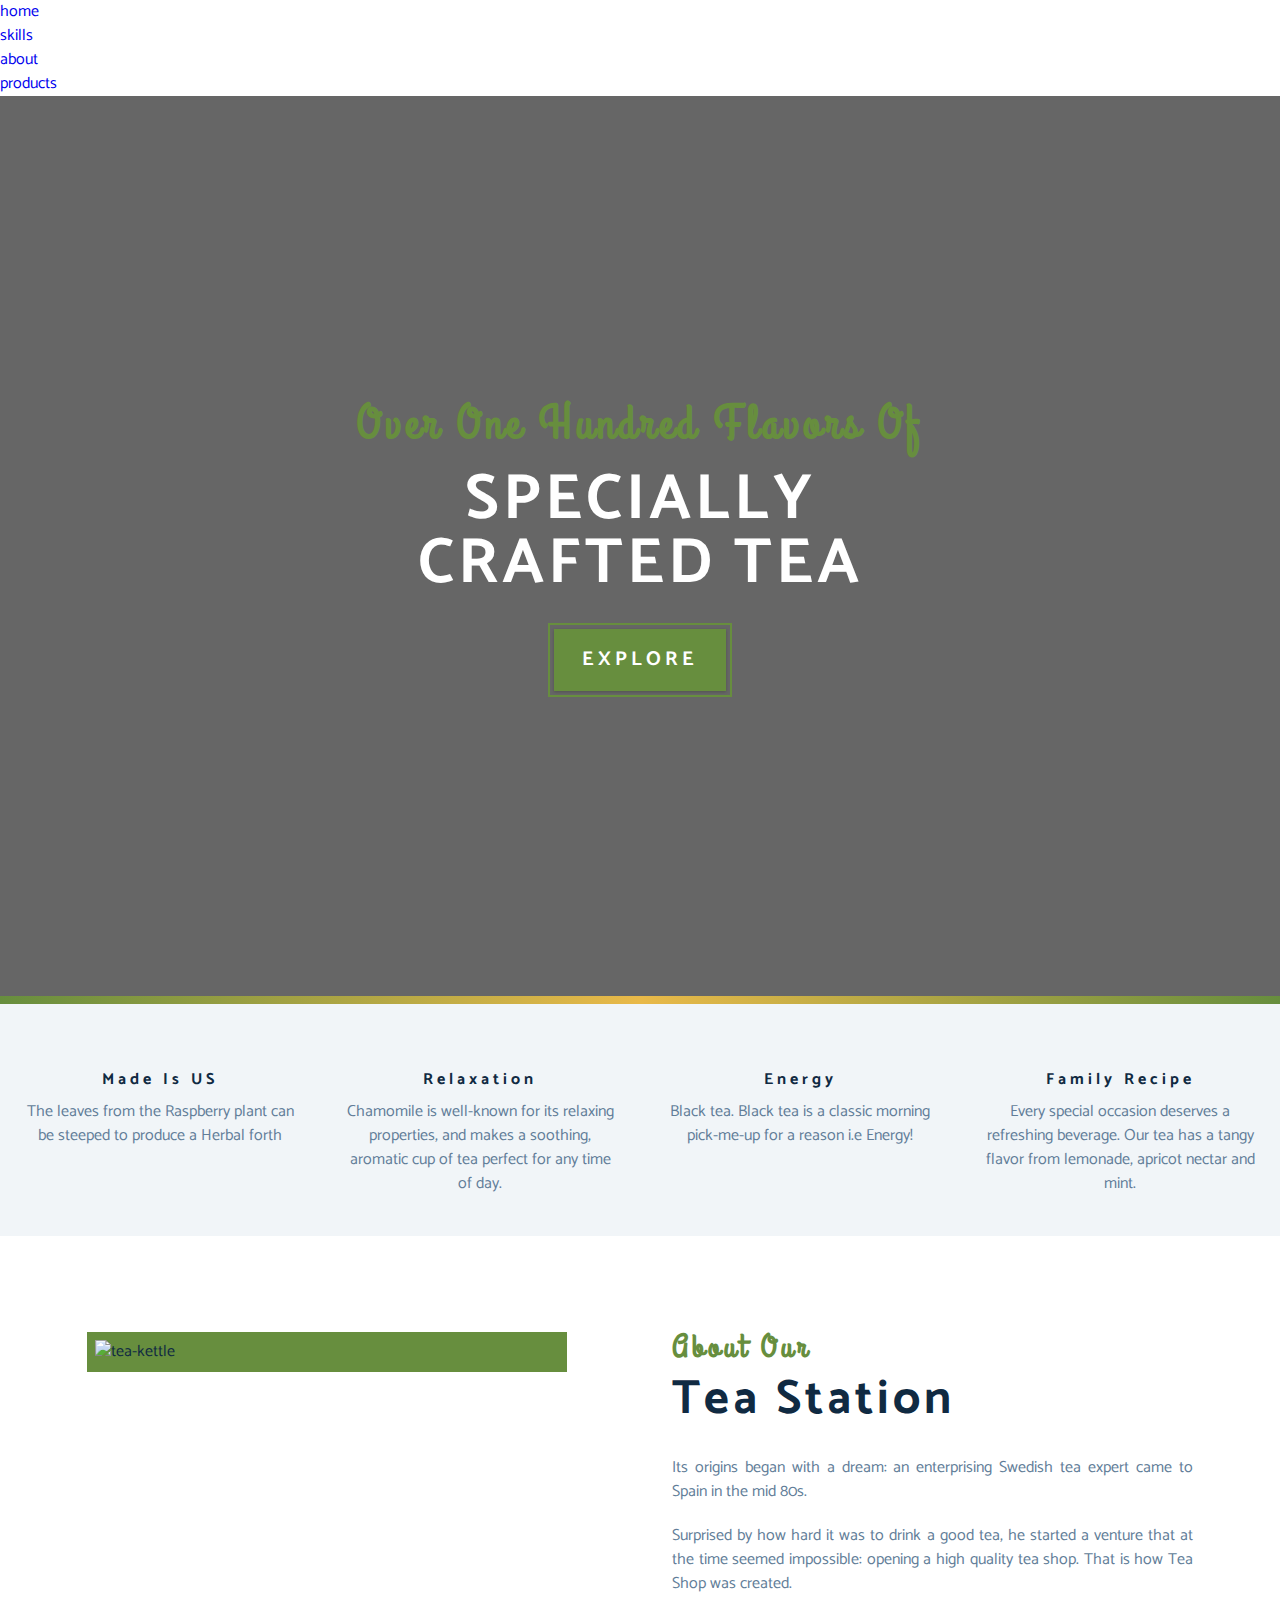
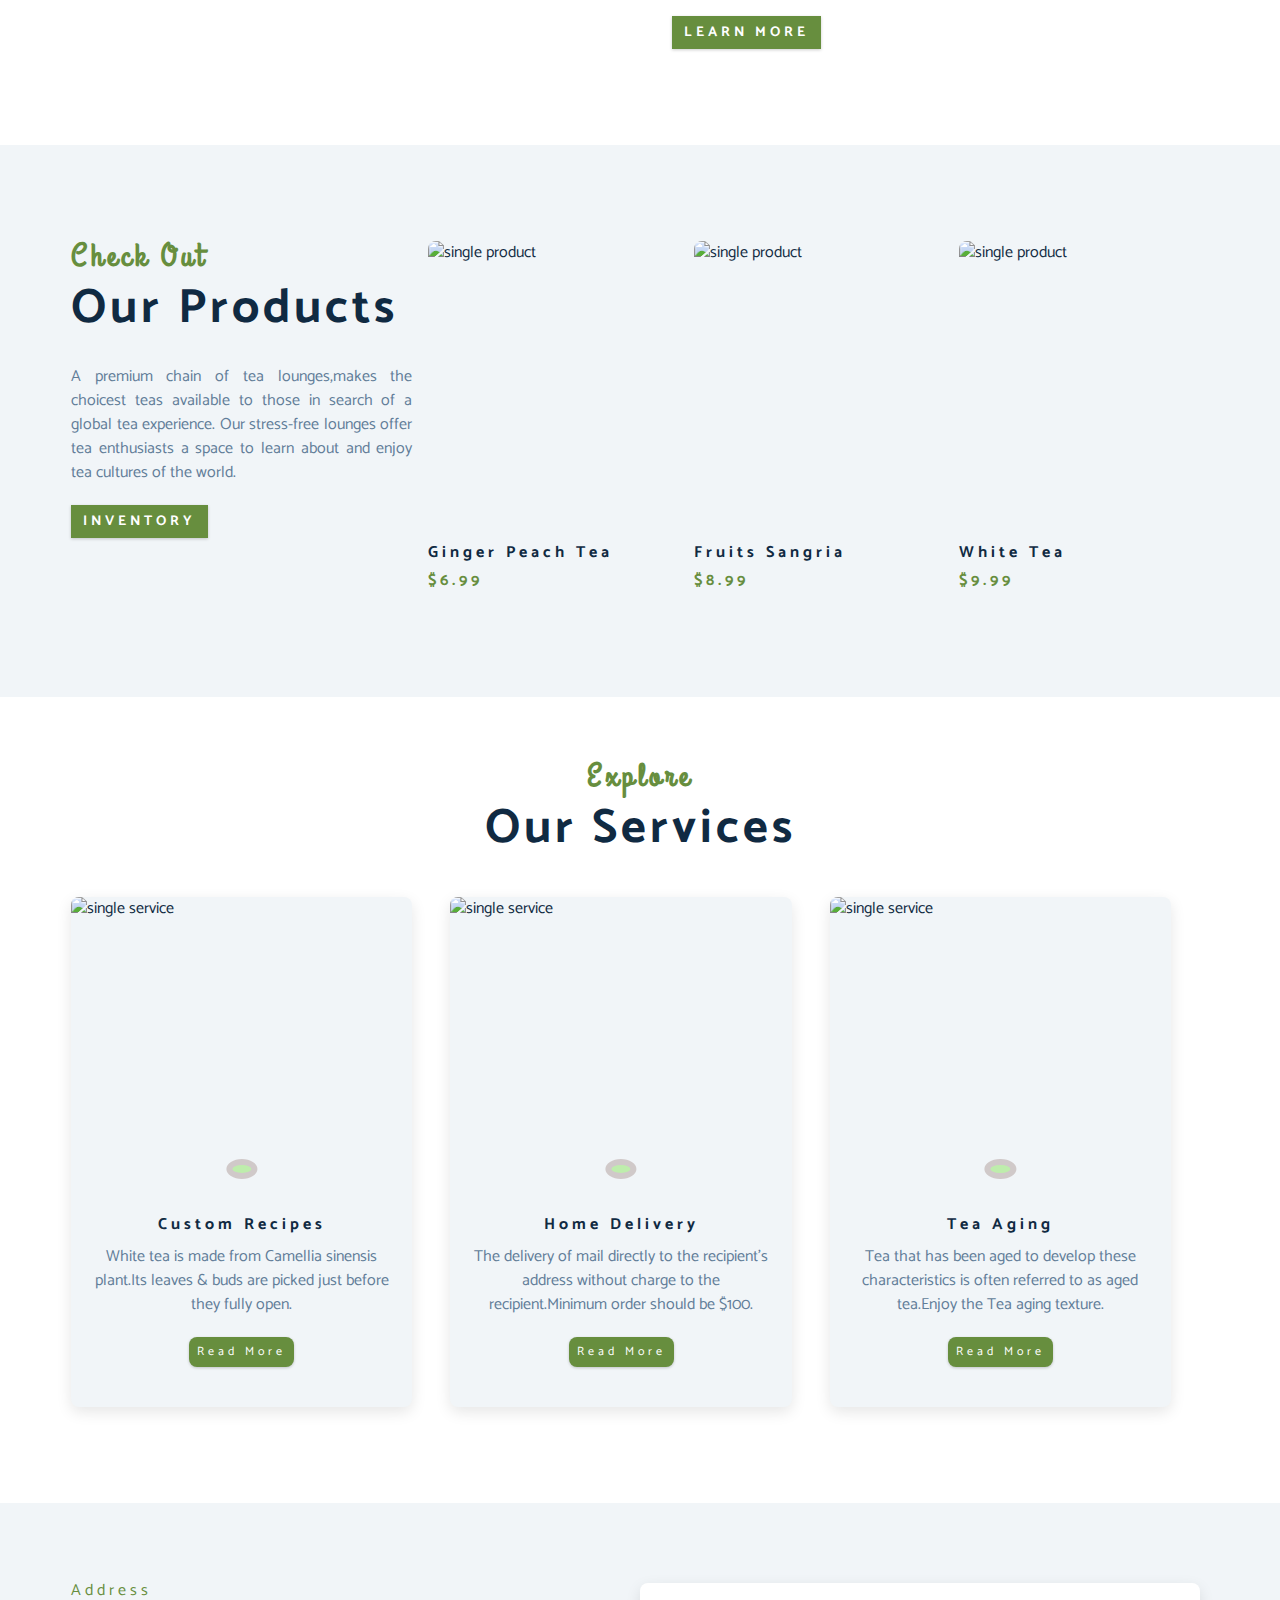
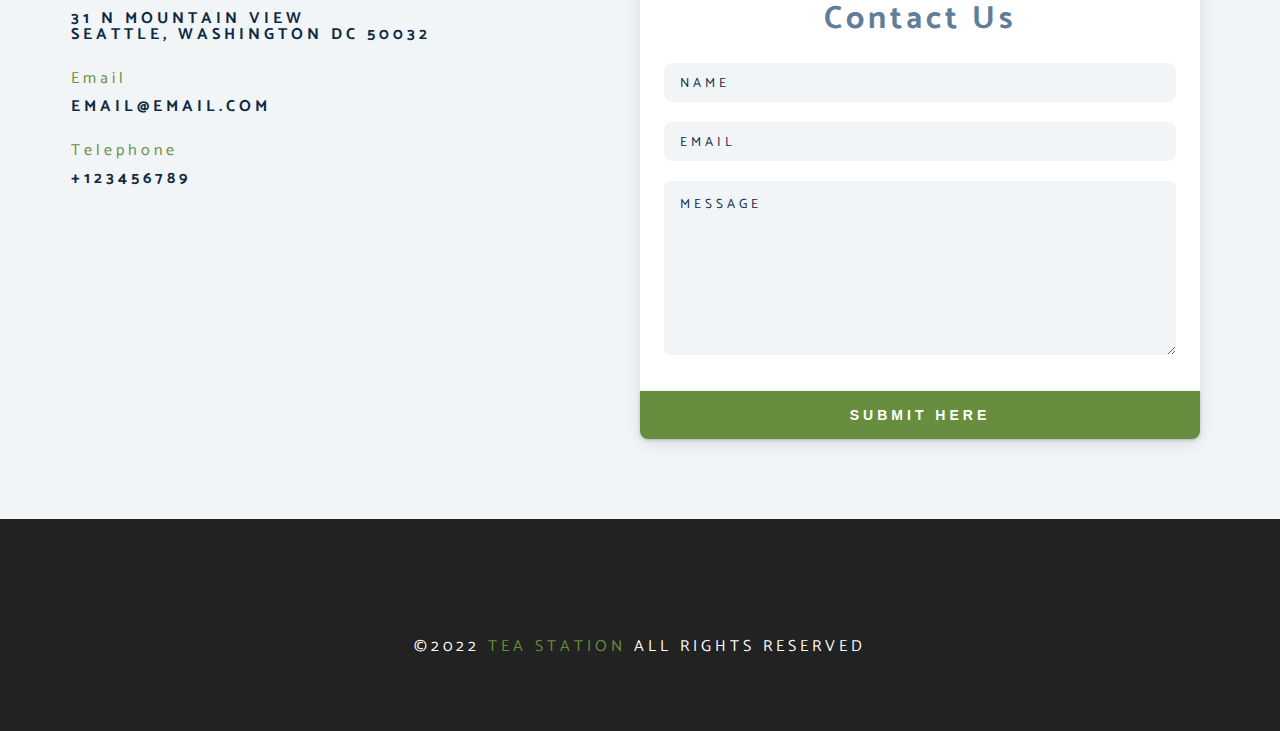
==== commit 08d82c9c: "navbar html done" ====
--- a/index.html
+++ b/index.html
@@ -15,6 +15,23 @@
   </head>
   <body>
     <!-- navbar -->
+    <!-- nav button -->
+    <span class="nav-btn" id="nav-btn">
+      <i class="fas fa-bars"></i>
+    </span>
+    <nav class="navbar" id="navbar">
+      <div class="navbar-header">
+        <span class="nav-close" id="nav-close">
+          <i class="fas fa-times"></i>
+        </span>
+      </div>
+      <ul class="nav-items">
+        <li><a href="index.html" class="nav-link">home</a></li>
+        <li><a href="skills.html" class="nav-link">skills</a></li>
+        <li><a href="about.html" class="nav-link">about</a></li>
+        <li><a href="products.html" class="nav-link">products</a></li>
+      </ul>
+    </nav>
     <!-- header -->
     <header class="header">
       <div class="banner">
